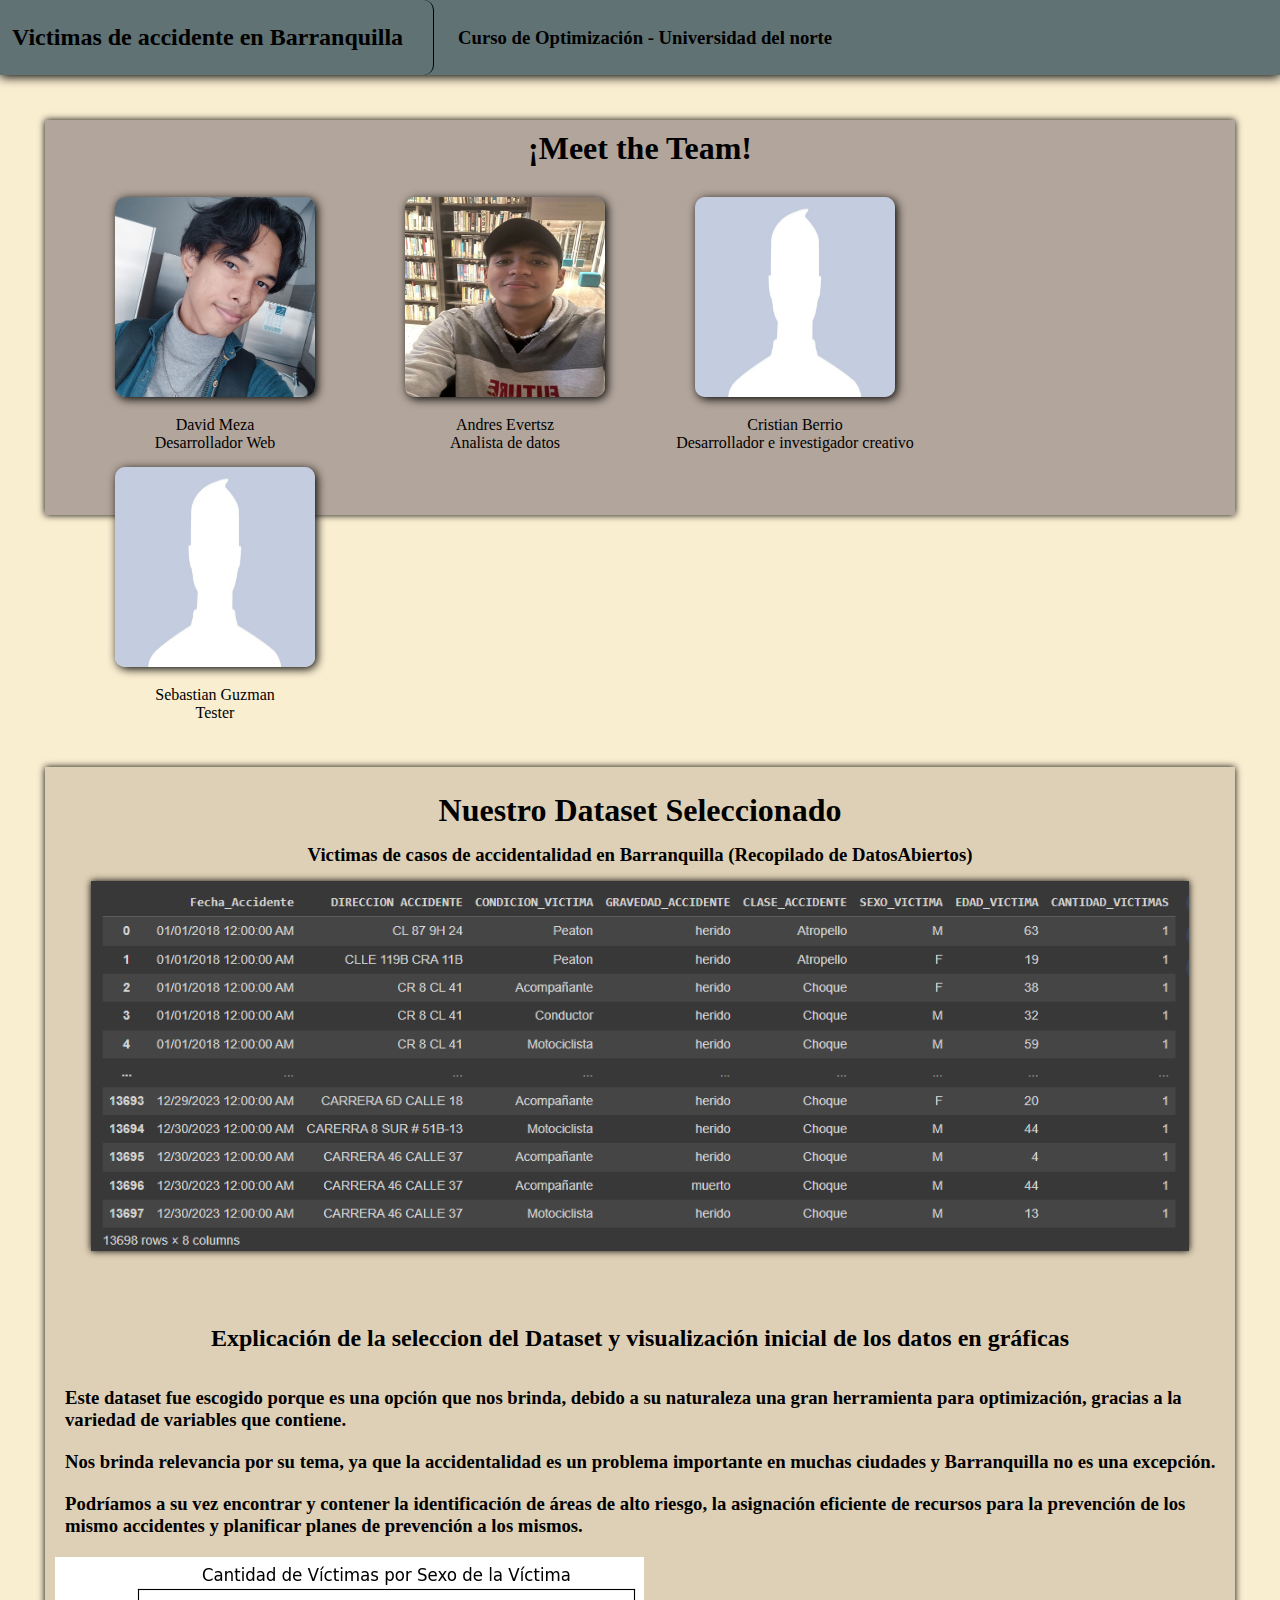
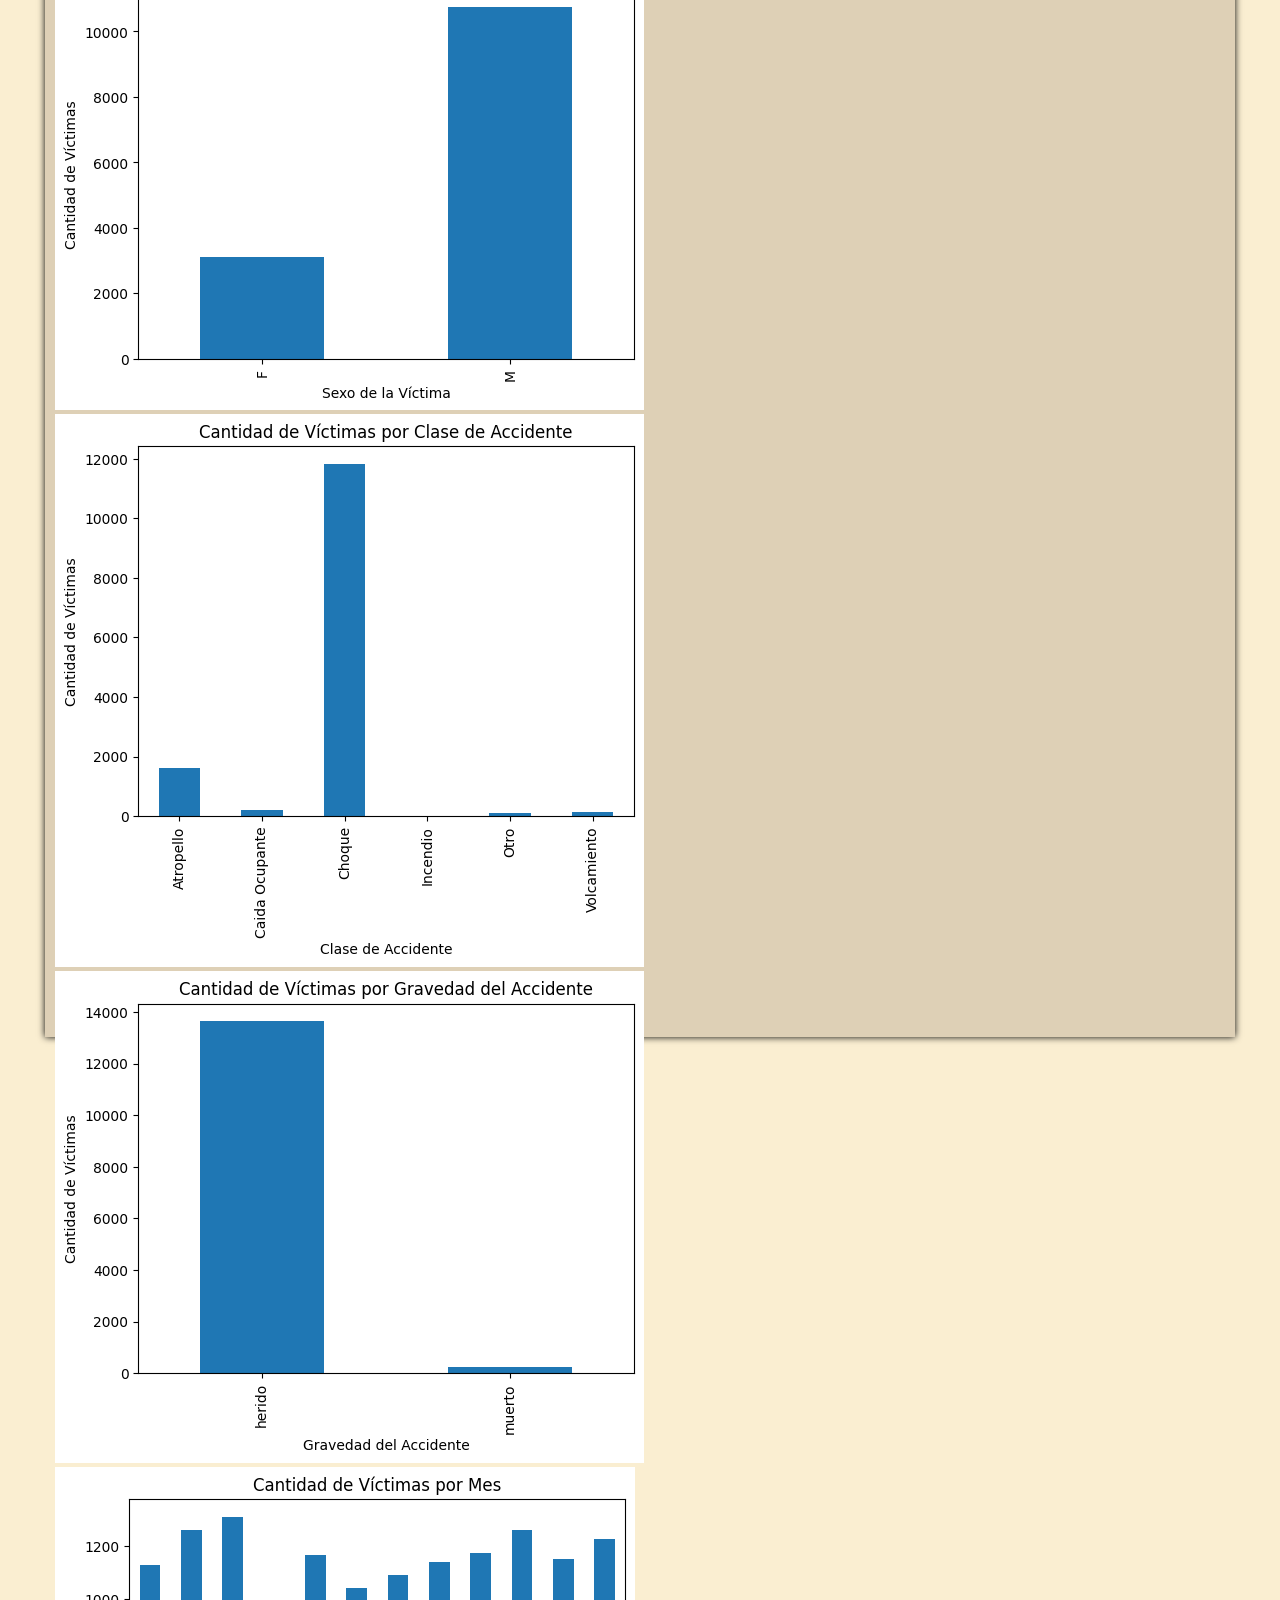
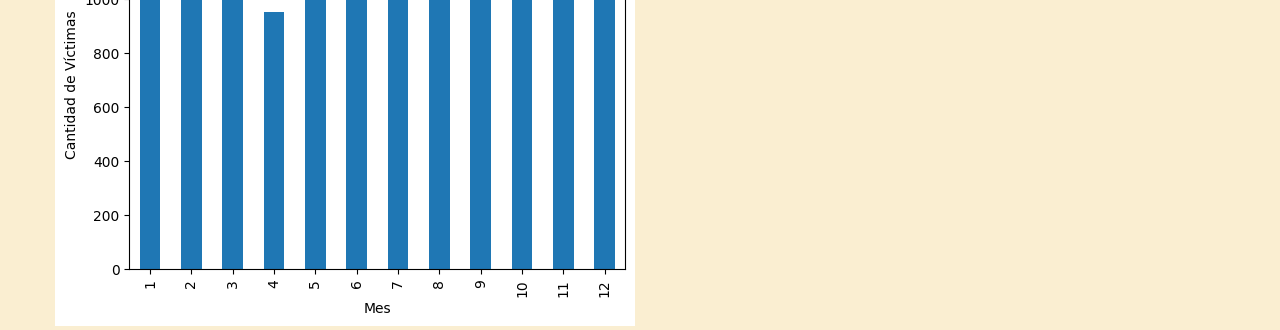
==== index.html @ e52ee123 "Added web Page" ====
<!DOCTYPE html>
<html>
  <head>
    <meta charset="utf-8" />
    <meta http-equiv="X-UA-Compatible" content="IE=edge" />
    <title>
      Victimas de accidentes en Barranquilla - Universidad del Norte
    </title>
    <meta name="viewport" content="width=device-width, initial-scale=1" />
    <link rel="stylesheet" type="text/css" media="screen" href="styles.css" />
  </head>

  <header>
    <div id="title">
      <h2>Victimas de accidente en Barranquilla</h2>
    </div>

    <div id="title2">
      <h3>Curso de Optimización - Universidad del norte</h3>
    </div>
  </header>

  <div class="clearfix"></div>

  <body>
    <div id="content1">
      <h1>¡Meet the Team!</h1>

      <div id="teamDesc">
        <ol>
          <li>
            <img class="fotoPersona" src="Fotos/david.jpg" alt="David Meza" />
            <p>David Meza</p>
            <p>Desarrollador Web</p>
          </li>
          <li>
            <img
              class="fotoPersona"
              src="Fotos/andres.jpeg"
              alt="Andres Evertsz"
            />
            <p>Andres Evertsz</p>
            <p>Analista de datos</p>
          </li>
          <li>
            <img
              src="Fotos/unknown.jpg"
              alt="unknown person"
              class="fotoPersona"
            />
            <p>Cristian Berrio</p>
            <p>Desarrollador e investigador creativo</p>
          </li>
          <li>
            <img
              src="Fotos/unknown.jpg"
              alt="unknown person"
              class="fotoPersona"
            />
            <p>Sebastian Guzman</p>
            <p>Tester</p>
          </li>
        </ol>
      </div>
    </div>

    <div class="clearfix"></div>

    <div id="content2">
      <h1 class="content2parr">Nuestro Dataset Seleccionado</h1>
      <h3 class="content2parr">
        Victimas de casos de accidentalidad en Barranquilla (Recopilado de
        DatosAbiertos)
      </h3>

      <div id="dataset">
        <img
          src="Fotos/Dataset.png"
          alt="Celdas del dataset seleccionado"
          id="fotoDF"
        />
      </div>

      <div id="descripcion">
        <h2 id="title_desc">
          Explicación de la seleccion del Dataset y visualización inicial de los
          datos en gráficas
        </h2>
        <div class="parrafoDesc">
          <h3>
            Este dataset fue escogido porque es una opción que nos brinda,
            debido a su naturaleza una gran herramienta para optimización,
            gracias a la variedad de variables que contiene.
          </h3>
        </div>

        <div class="parrafoDesc">
          <h3>
            Nos brinda relevancia por su tema, ya que la accidentalidad es un
            problema importante en muchas ciudades y Barranquilla no es una
            excepción.
          </h3>
        </div>

        <div class="parrafoDesc">
          <h3>
            Podríamos a su vez encontrar y contener la identificación de áreas
            de alto riesgo, la asignación eficiente de recursos para la
            prevención de los mismo accidentes y planificar planes de prevención
            a los mismos.
          </h3>
        </div>

        <div id="fotosDesc">
          <img
            src="Fotos/VictimasPorSexo.png"
            alt="Numero de Victimas Por Sexo"
            class="foto_desc"
          />
          <img
            src="Fotos/VictimasPorClase.png"
            alt="VictimasPorClase"
            class="foto_desc"
          />
          <img
            src="Fotos/VictimasPorGravedad.png"
            alt="VictimasPorClase"
            class="foto_desc"
          />
          <img
            src="Fotos/VictimasPorMes.png"
            alt="VictimasPorClase"
            class="foto_desc"
          />
        </div>
      </div>
    </div>
  </body>
</html>
---- styles.css ----
*{
    margin: 0px;
    padding: 0px;
}
.clearfix{
    clear: both;
}

.fotoPersona{
    width: 200px;
    height: 200px;
    border-radius: 10px;
    box-shadow: 2px 2px 10px black;
    margin: 15px 45px;
}

body{
    background-color: rgb(250, 238, 209)    ;
}

header div{
    float: left;
    margin: 0px 12px;
    border-radius: 10px;
}

#title{
    border-right: 1px solid black;
    padding-right: 30px;
}

header{
    background-color: rgb(96, 114, 116);
    height: 75px;
    line-height: 75px;
    width: 100%;
    box-shadow: 0px 2px 10px black;    
    
}

#content1{
    background-color: rgb(178, 165, 155);
    padding: 10px;
    margin: 45px 45px 0px 45px;
    text-align: center;
    height: 375px;
    box-shadow: 0px 0px 7px black;
}

#teamDesc ol li{
    float: left;
    list-style: none;
}

#teamDesc{
    margin: 15px 15px;
}

#content2{
    background-color: rgb(222, 208, 182);
    padding: 10px;
    margin: 45px 45px 0px 45px;
    text-align: center;
    height: 1850px;
    box-shadow: 0px 0px 7px black;
}

#fotoDF{
    height: 369.9px;
    width: 1098px;
    box-shadow: 0px 0px 7px black;
}

#dataset{
    margin-bottom: 70px;
}

.content2parr{
    margin: 15px 0px;
}

#title_desc{
    text-align: center;
    margin-bottom: 35px;
}

#descripcion{
    text-align: left;
}

.parrafoDesc{
    width: 100%;
    height: auto;
    margin: 20px 10px;
}
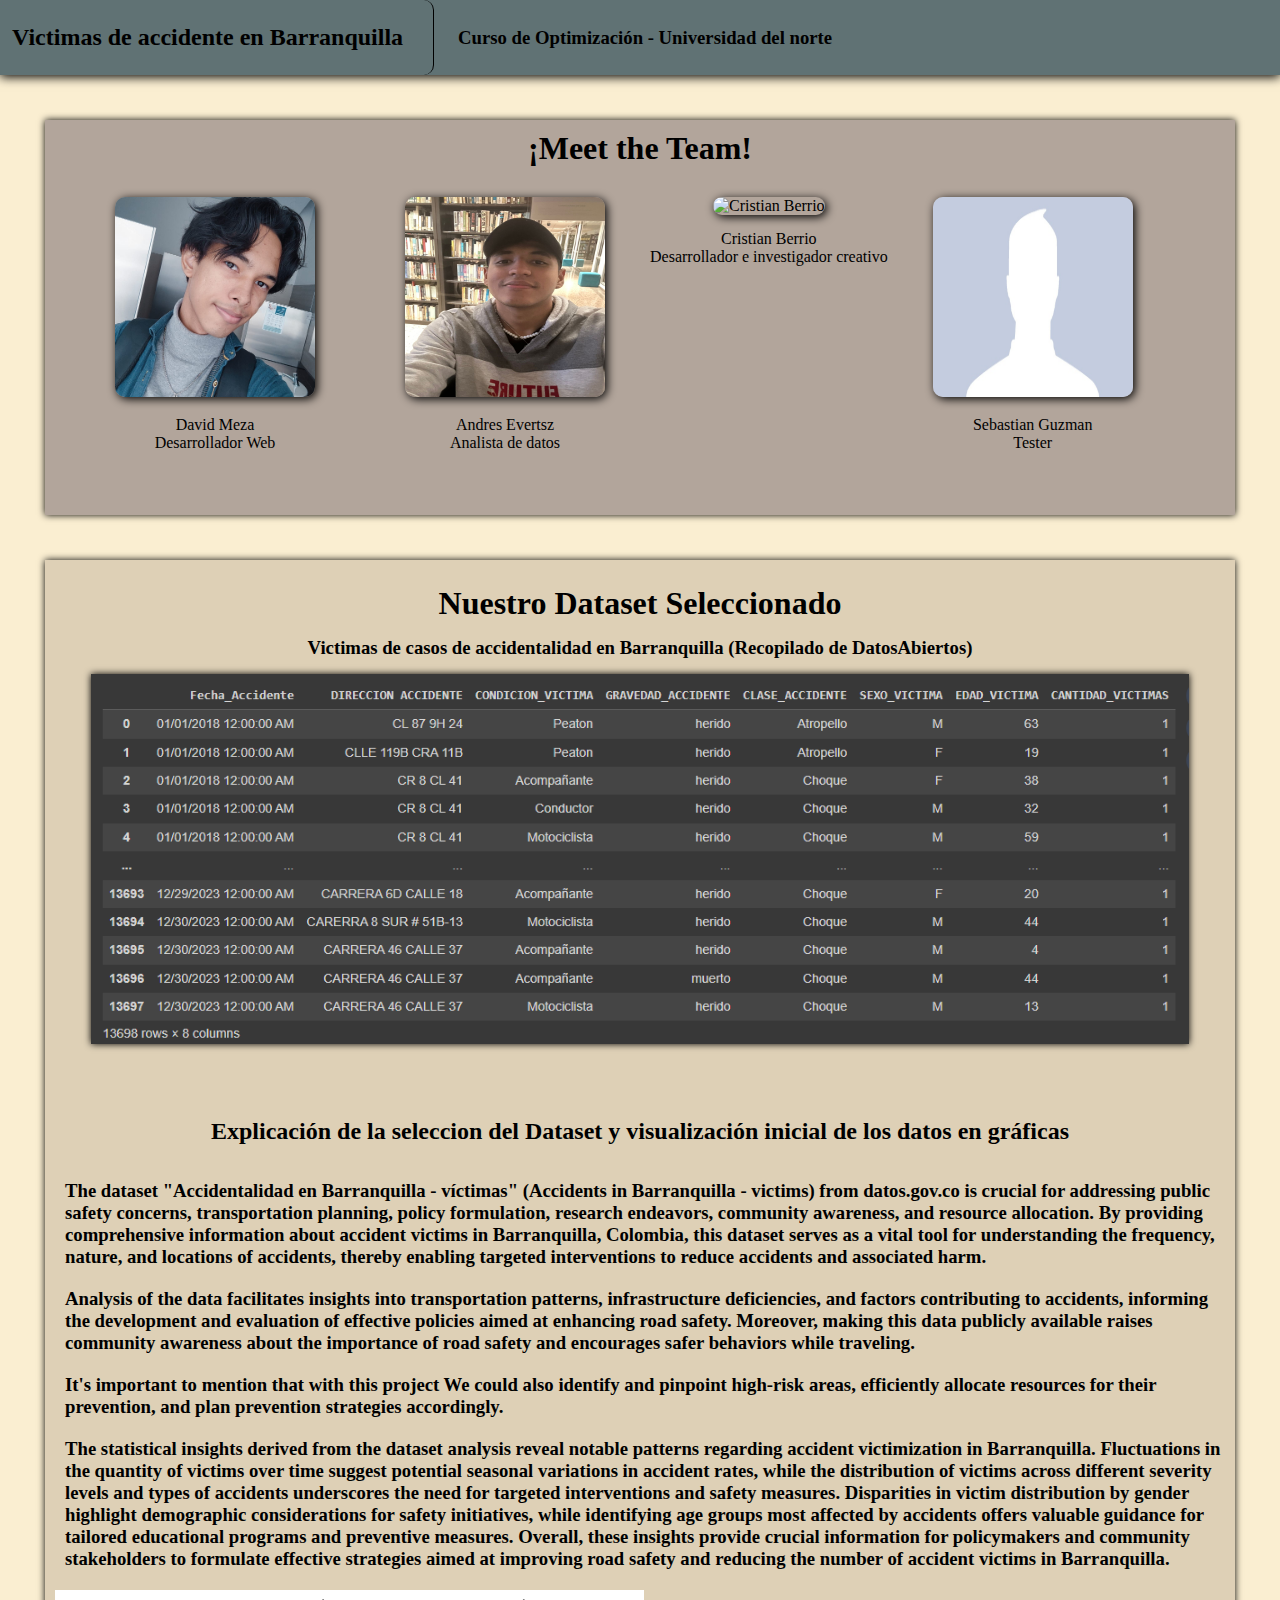
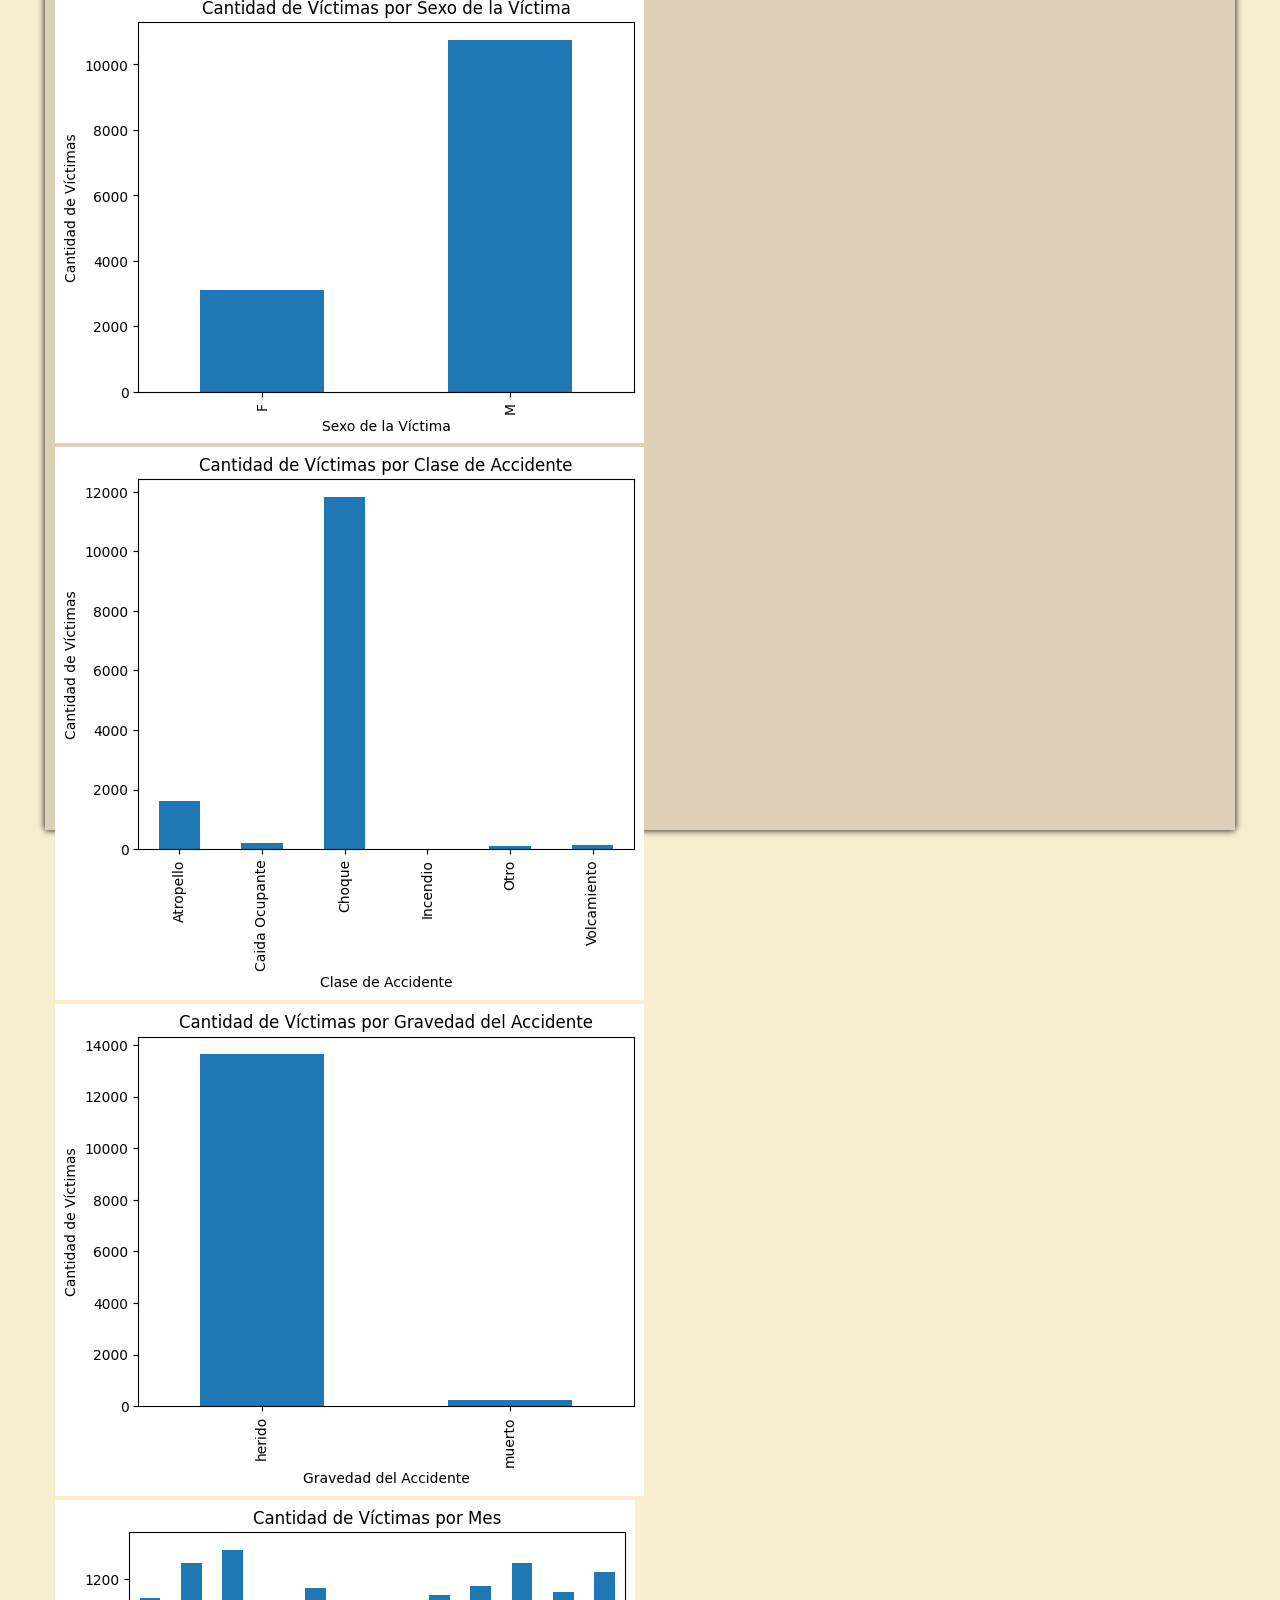
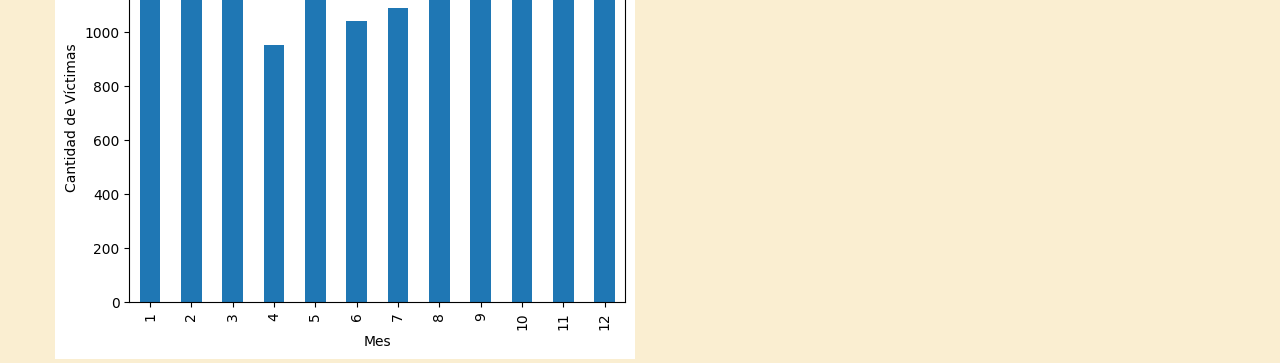
==== commit 60dbdc45: "Update index.html" ====
--- a/index.html
+++ b/index.html
@@ -1,139 +1,125 @@
 <!DOCTYPE html>
 <html>
-  <head>
-    <meta charset="utf-8" />
-    <meta http-equiv="X-UA-Compatible" content="IE=edge" />
-    <title>
-      Victimas de accidentes en Barranquilla - Universidad del Norte
-    </title>
-    <meta name="viewport" content="width=device-width, initial-scale=1" />
-    <link rel="stylesheet" type="text/css" media="screen" href="styles.css" />
-  </head>
 
-  <header>
-    <div id="title">
-      <h2>Victimas de accidente en Barranquilla</h2>
+<head>
+  <meta charset="utf-8" />
+  <meta http-equiv="X-UA-Compatible" content="IE=edge" />
+  <title>
+    Victimas de accidentes en Barranquilla - Universidad del Norte
+  </title>
+  <meta name="viewport" content="width=device-width, initial-scale=1" />
+  <link rel="stylesheet" type="text/css" media="screen" href="styles.css" />
+</head>
+
+<header>
+  <div id="title">
+    <h2>Victimas de accidente en Barranquilla</h2>
+  </div>
+
+  <div id="title2">
+    <h3>Curso de Optimización - Universidad del norte</h3>
+  </div>
+</header>
+
+<div class="clearfix"></div>
+
+<body>
+  <div id="content1">
+    <h1>¡Meet the Team!</h1>
+
+    <div id="teamDesc">
+      <ol>
+        <li>
+          <img class="fotoPersona" src="Fotos/david.jpg" alt="David Meza" />
+          <p>David Meza</p>
+          <p>Desarrollador Web</p>
+        </li>
+        <li>
+          <img class="fotoPersona" src="Fotos/andres.jpeg" alt="Andres Evertsz" />
+          <p>Andres Evertsz</p>
+          <p>Analista de datos</p>
+        </li>
+        <li>
+          <img src="Fotos/foto.png" alt="Cristian Berrio" class="fotoPersona" />
+          <p>Cristian Berrio</p>
+          <p>Desarrollador e investigador creativo</p>
+        </li>
+        <li>
+          <img src="Fotos/unknown.jpg" alt="unknown person" class="fotoPersona" />
+          <p>Sebastian Guzman</p>
+          <p>Tester</p>
+        </li>
+      </ol>
     </div>
-
-    <div id="title2">
-      <h3>Curso de Optimización - Universidad del norte</h3>
-    </div>
-  </header>
+  </div>
 
   <div class="clearfix"></div>
 
-  <body>
-    <div id="content1">
-      <h1>¡Meet the Team!</h1>
+  <div id="content2">
+    <h1 class="content2parr">Nuestro Dataset Seleccionado</h1>
+    <h3 class="content2parr">
+      Victimas de casos de accidentalidad en Barranquilla (Recopilado de
+      DatosAbiertos)
+    </h3>
 
-      <div id="teamDesc">
-        <ol>
-          <li>
-            <img class="fotoPersona" src="Fotos/david.jpg" alt="David Meza" />
-            <p>David Meza</p>
-            <p>Desarrollador Web</p>
-          </li>
-          <li>
-            <img
-              class="fotoPersona"
-              src="Fotos/andres.jpeg"
-              alt="Andres Evertsz"
-            />
-            <p>Andres Evertsz</p>
-            <p>Analista de datos</p>
-          </li>
-          <li>
-            <img
-              src="Fotos/unknown.jpg"
-              alt="unknown person"
-              class="fotoPersona"
-            />
-            <p>Cristian Berrio</p>
-            <p>Desarrollador e investigador creativo</p>
-          </li>
-          <li>
-            <img
-              src="Fotos/unknown.jpg"
-              alt="unknown person"
-              class="fotoPersona"
-            />
-            <p>Sebastian Guzman</p>
-            <p>Tester</p>
-          </li>
-        </ol>
+    <div id="dataset">
+      <img src="Fotos/Dataset.png" alt="Celdas del dataset seleccionado" id="fotoDF" />
+    </div>
+
+    <div id="descripcion">
+      <h2 id="title_desc">
+        Explicación de la seleccion del Dataset y visualización inicial de los
+        datos en gráficas
+      </h2>
+      <div class="parrafoDesc">
+        <h3>
+          The dataset "Accidentalidad en Barranquilla - víctimas" (Accidents in Barranquilla - victims) from
+          datos.gov.co is crucial for addressing public safety concerns,
+          transportation planning, policy formulation, research endeavors, community awareness, and resource allocation.
+          By providing comprehensive information about accident victims
+          in Barranquilla, Colombia, this dataset serves as a vital tool for understanding the frequency, nature, and
+          locations of accidents, thereby enabling targeted interventions to reduce accidents and associated harm.
+        </h3>
+      </div>
+
+      <div class="parrafoDesc">
+        <h3>
+          Analysis of the data facilitates insights into transportation patterns, infrastructure deficiencies, and
+          factors contributing to accidents,
+          informing the development and evaluation of effective policies aimed at enhancing road safety.
+          Moreover, making this data publicly available raises community awareness about the importance of road safety
+          and encourages safer behaviors while traveling.
+        </h3>
+      </div>
+
+      <div class="parrafoDesc">
+        <h3>
+          It's important to mention that with this project We could also identify and pinpoint high-risk areas,
+          efficiently allocate resources for their prevention,
+          and plan prevention strategies accordingly.
+        </h3>
+      </div>
+      <div class="parrafoDesc">
+        <h3>
+          The statistical insights derived from the dataset analysis reveal notable patterns regarding accident
+          victimization in Barranquilla. Fluctuations in the quantity of victims over time suggest potential seasonal
+          variations in accident rates, while the distribution of victims across different severity levels and types of
+          accidents underscores the need for targeted interventions and safety measures. Disparities in victim
+          distribution by gender highlight demographic considerations for safety initiatives, while identifying age
+          groups most affected by accidents offers valuable guidance for tailored educational programs and preventive
+          measures. Overall, these insights provide crucial information for policymakers and community stakeholders to
+          formulate effective strategies aimed at improving road safety and reducing the number of accident victims in
+          Barranquilla.
+        </h3>
+      </div>
+
+      <div id="fotosDesc">
+        <img src="Fotos/VictimasPorSexo.png" alt="Numero de Victimas Por Sexo" class="foto_desc" />
+        <img src="Fotos/VictimasPorClase.png" alt="VictimasPorClase" class="foto_desc" />
+        <img src="Fotos/VictimasPorGravedad.png" alt="VictimasPorClase" class="foto_desc" />
+        <img src="Fotos/VictimasPorMes.png" alt="VictimasPorClase" class="foto_desc" />
       </div>
     </div>
-
-    <div class="clearfix"></div>
-
-    <div id="content2">
-      <h1 class="content2parr">Nuestro Dataset Seleccionado</h1>
-      <h3 class="content2parr">
-        Victimas de casos de accidentalidad en Barranquilla (Recopilado de
-        DatosAbiertos)
-      </h3>
-
-      <div id="dataset">
-        <img
-          src="Fotos/Dataset.png"
-          alt="Celdas del dataset seleccionado"
-          id="fotoDF"
-        />
-      </div>
-
-      <div id="descripcion">
-        <h2 id="title_desc">
-          Explicación de la seleccion del Dataset y visualización inicial de los
-          datos en gráficas
-        </h2>
-        <div class="parrafoDesc">
-          <h3>
-            Este dataset fue escogido porque es una opción que nos brinda,
-            debido a su naturaleza una gran herramienta para optimización,
-            gracias a la variedad de variables que contiene.
-          </h3>
-        </div>
-
-        <div class="parrafoDesc">
-          <h3>
-            Nos brinda relevancia por su tema, ya que la accidentalidad es un
-            problema importante en muchas ciudades y Barranquilla no es una
-            excepción.
-          </h3>
-        </div>
-
-        <div class="parrafoDesc">
-          <h3>
-            Podríamos a su vez encontrar y contener la identificación de áreas
-            de alto riesgo, la asignación eficiente de recursos para la
-            prevención de los mismo accidentes y planificar planes de prevención
-            a los mismos.
-          </h3>
-        </div>
-
-        <div id="fotosDesc">
-          <img
-            src="Fotos/VictimasPorSexo.png"
-            alt="Numero de Victimas Por Sexo"
-            class="foto_desc"
-          />
-          <img
-            src="Fotos/VictimasPorClase.png"
-            alt="VictimasPorClase"
-            class="foto_desc"
-          />
-          <img
-            src="Fotos/VictimasPorGravedad.png"
-            alt="VictimasPorClase"
-            class="foto_desc"
-          />
-          <img
-            src="Fotos/VictimasPorMes.png"
-            alt="VictimasPorClase"
-            class="foto_desc"
-          />
-        </div>
-      </div>
-    </div>
-  </body>
+  </div>
+</body>
 </html>
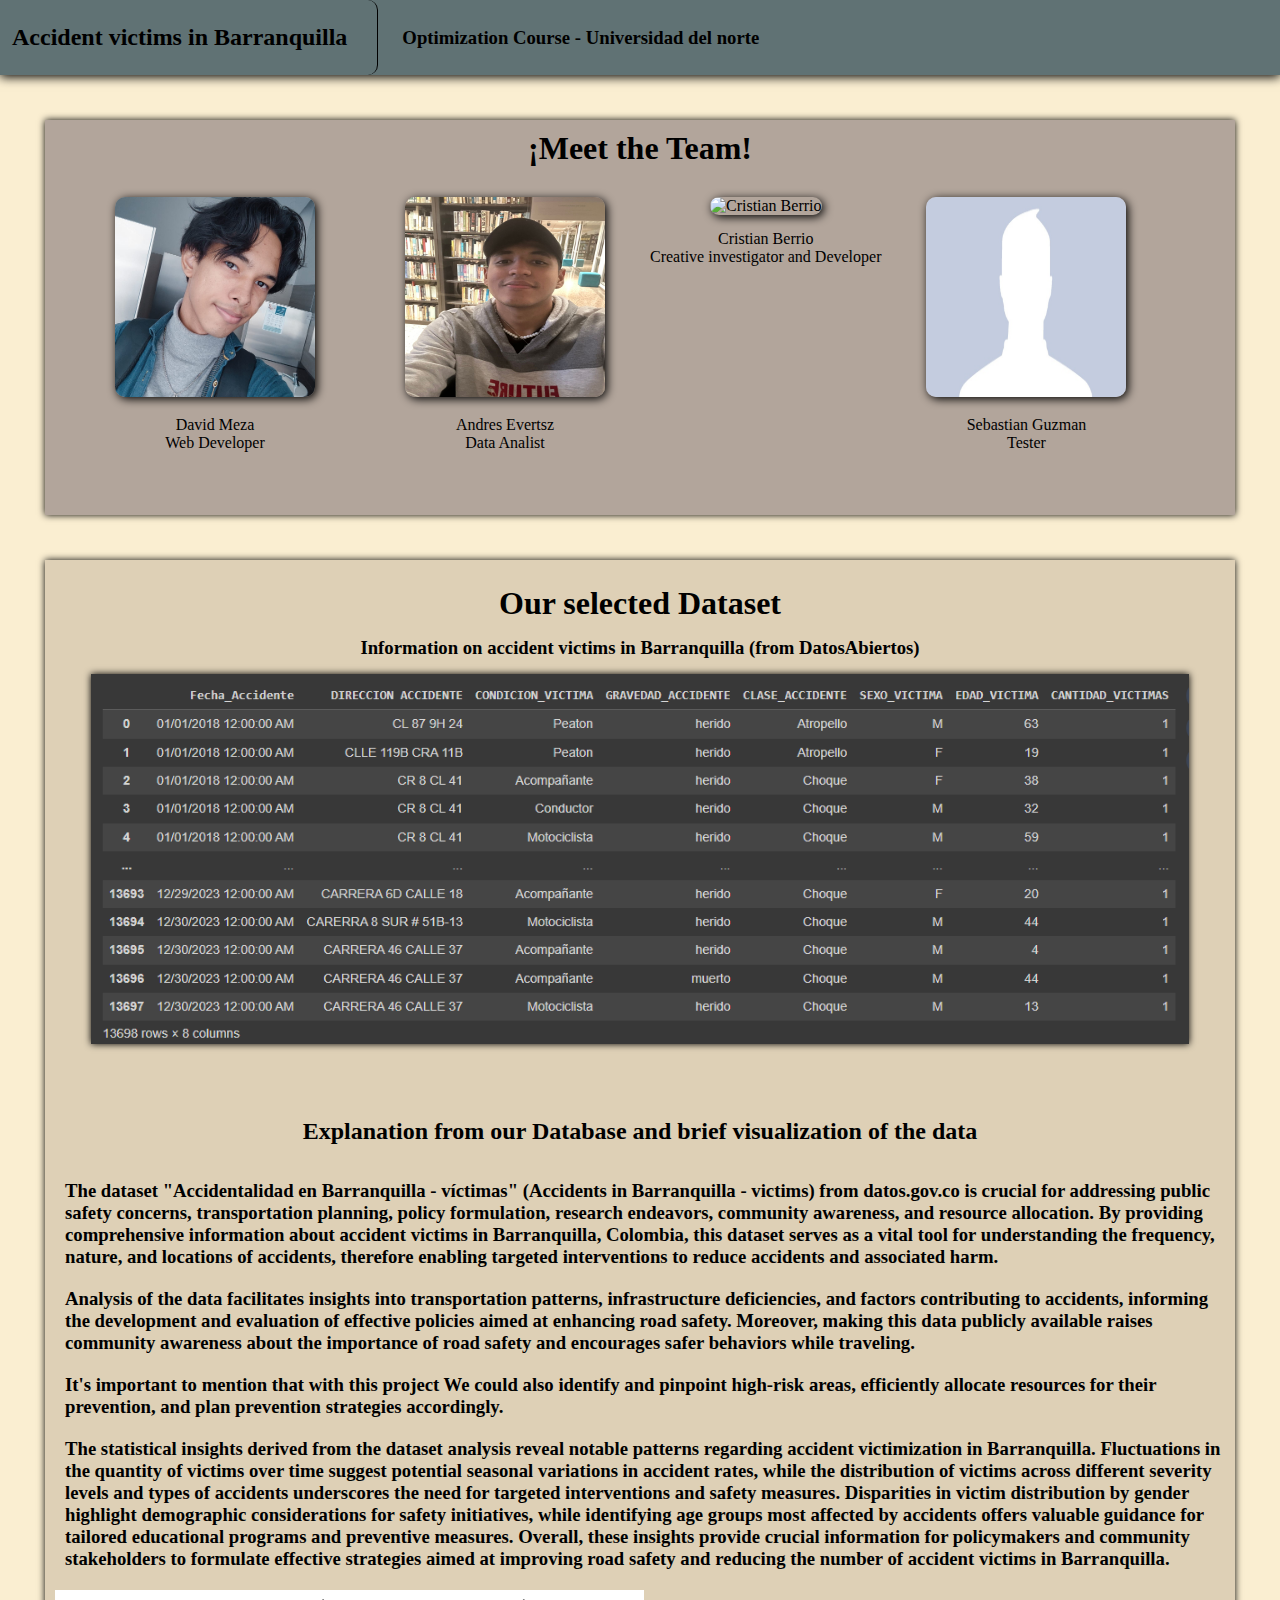
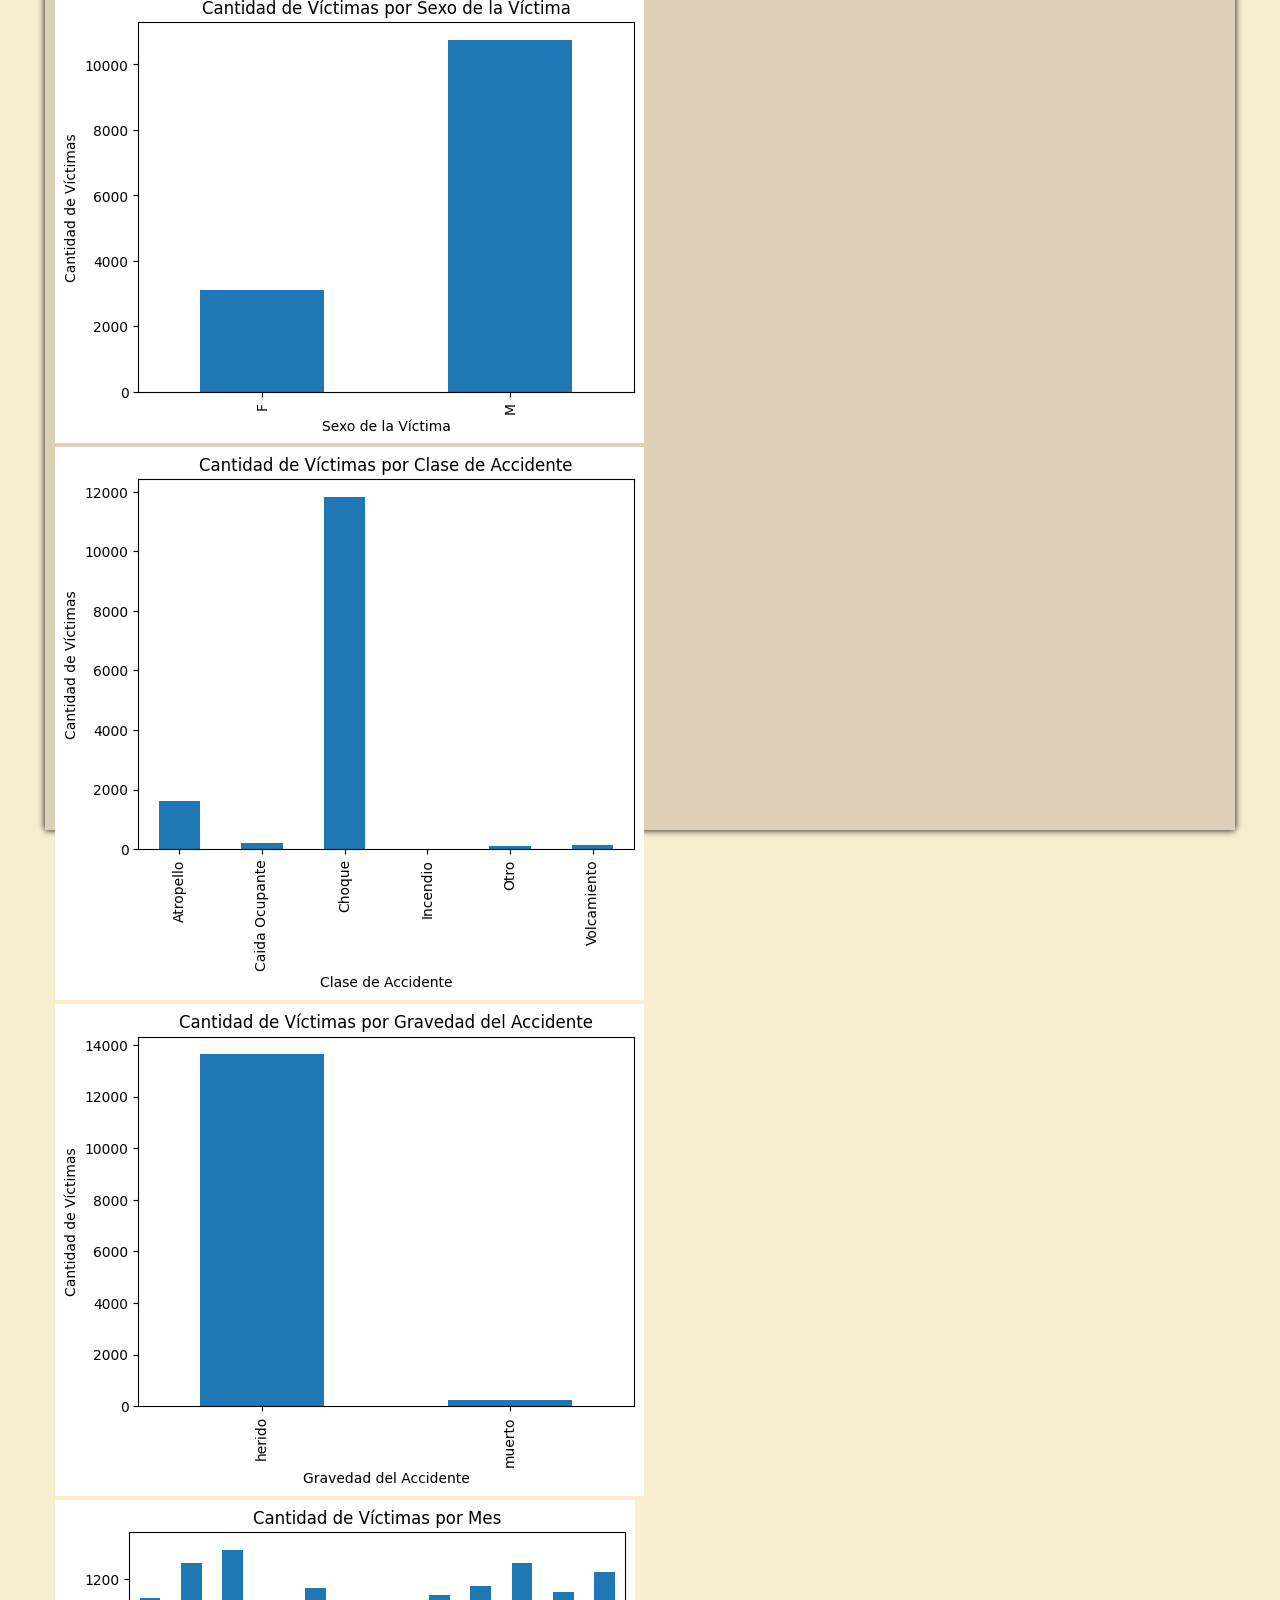
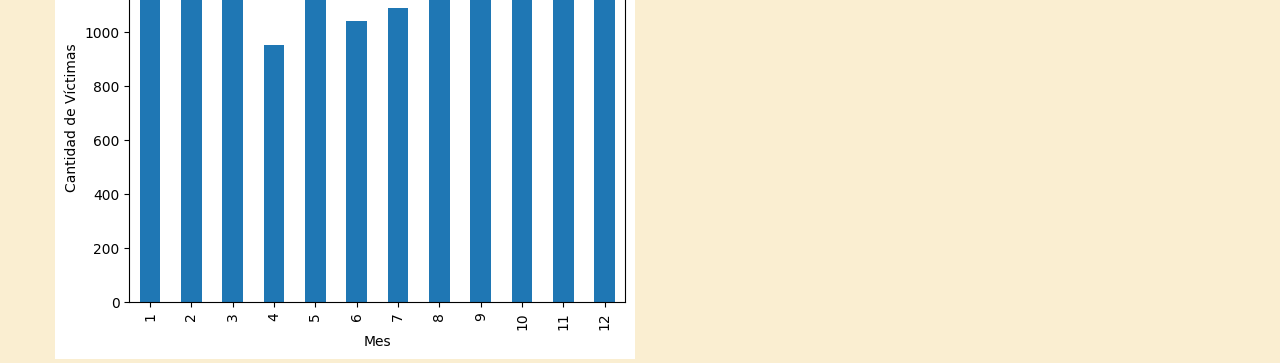
==== commit 704ad2b1: "Update index.html" ====
--- a/index.html
+++ b/index.html
@@ -5,7 +5,7 @@
   <meta charset="utf-8" />
   <meta http-equiv="X-UA-Compatible" content="IE=edge" />
   <title>
-    Victimas de accidentes en Barranquilla - Universidad del Norte
+    Information on accident victims in Barranquilla - Universidad del Norte
   </title>
   <meta name="viewport" content="width=device-width, initial-scale=1" />
   <link rel="stylesheet" type="text/css" media="screen" href="styles.css" />
@@ -13,11 +13,11 @@
 
 <header>
   <div id="title">
-    <h2>Victimas de accidente en Barranquilla</h2>
+    <h2>Accident victims in Barranquilla</h2>
   </div>
 
   <div id="title2">
-    <h3>Curso de Optimización - Universidad del norte</h3>
+    <h3>Optimization Course - Universidad del norte</h3>
   </div>
 </header>
 
@@ -32,17 +32,17 @@
         <li>
           <img class="fotoPersona" src="Fotos/david.jpg" alt="David Meza" />
           <p>David Meza</p>
-          <p>Desarrollador Web</p>
+          <p>Web Developer</p>
         </li>
         <li>
           <img class="fotoPersona" src="Fotos/andres.jpeg" alt="Andres Evertsz" />
           <p>Andres Evertsz</p>
-          <p>Analista de datos</p>
+          <p>Data Analist</p>
         </li>
         <li>
           <img src="Fotos/foto.png" alt="Cristian Berrio" class="fotoPersona" />
           <p>Cristian Berrio</p>
-          <p>Desarrollador e investigador creativo</p>
+          <p>Creative investigator and Developer</p>
         </li>
         <li>
           <img src="Fotos/unknown.jpg" alt="unknown person" class="fotoPersona" />
@@ -56,10 +56,9 @@
   <div class="clearfix"></div>
 
   <div id="content2">
-    <h1 class="content2parr">Nuestro Dataset Seleccionado</h1>
+    <h1 class="content2parr">Our selected Dataset</h1>
     <h3 class="content2parr">
-      Victimas de casos de accidentalidad en Barranquilla (Recopilado de
-      DatosAbiertos)
+      Information on accident victims in Barranquilla (from DatosAbiertos)
     </h3>
 
     <div id="dataset">
@@ -68,8 +67,7 @@
 
     <div id="descripcion">
       <h2 id="title_desc">
-        Explicación de la seleccion del Dataset y visualización inicial de los
-        datos en gráficas
+        Explanation from our Database and brief visualization of the data
       </h2>
       <div class="parrafoDesc">
         <h3>
@@ -78,7 +76,7 @@
           transportation planning, policy formulation, research endeavors, community awareness, and resource allocation.
           By providing comprehensive information about accident victims
           in Barranquilla, Colombia, this dataset serves as a vital tool for understanding the frequency, nature, and
-          locations of accidents, thereby enabling targeted interventions to reduce accidents and associated harm.
+          locations of accidents, therefore enabling targeted interventions to reduce accidents and associated harm.
         </h3>
       </div>
 
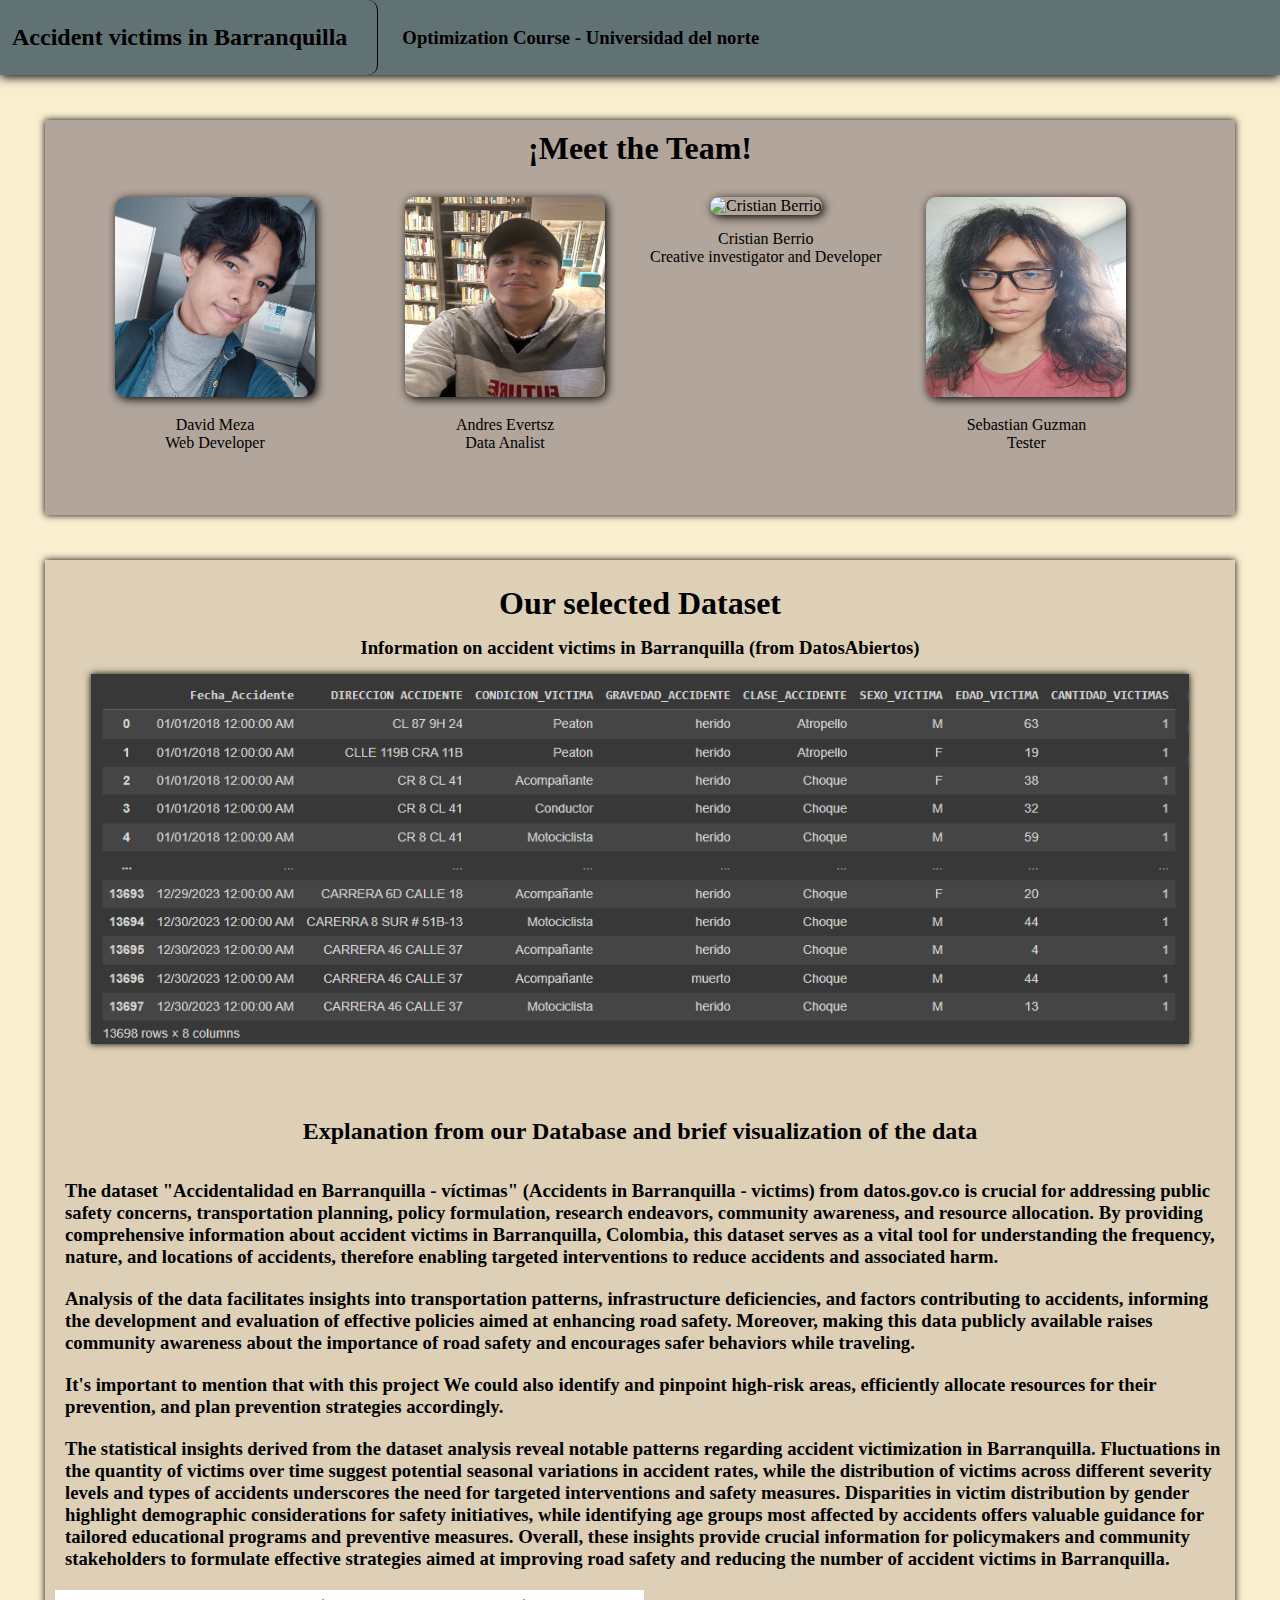
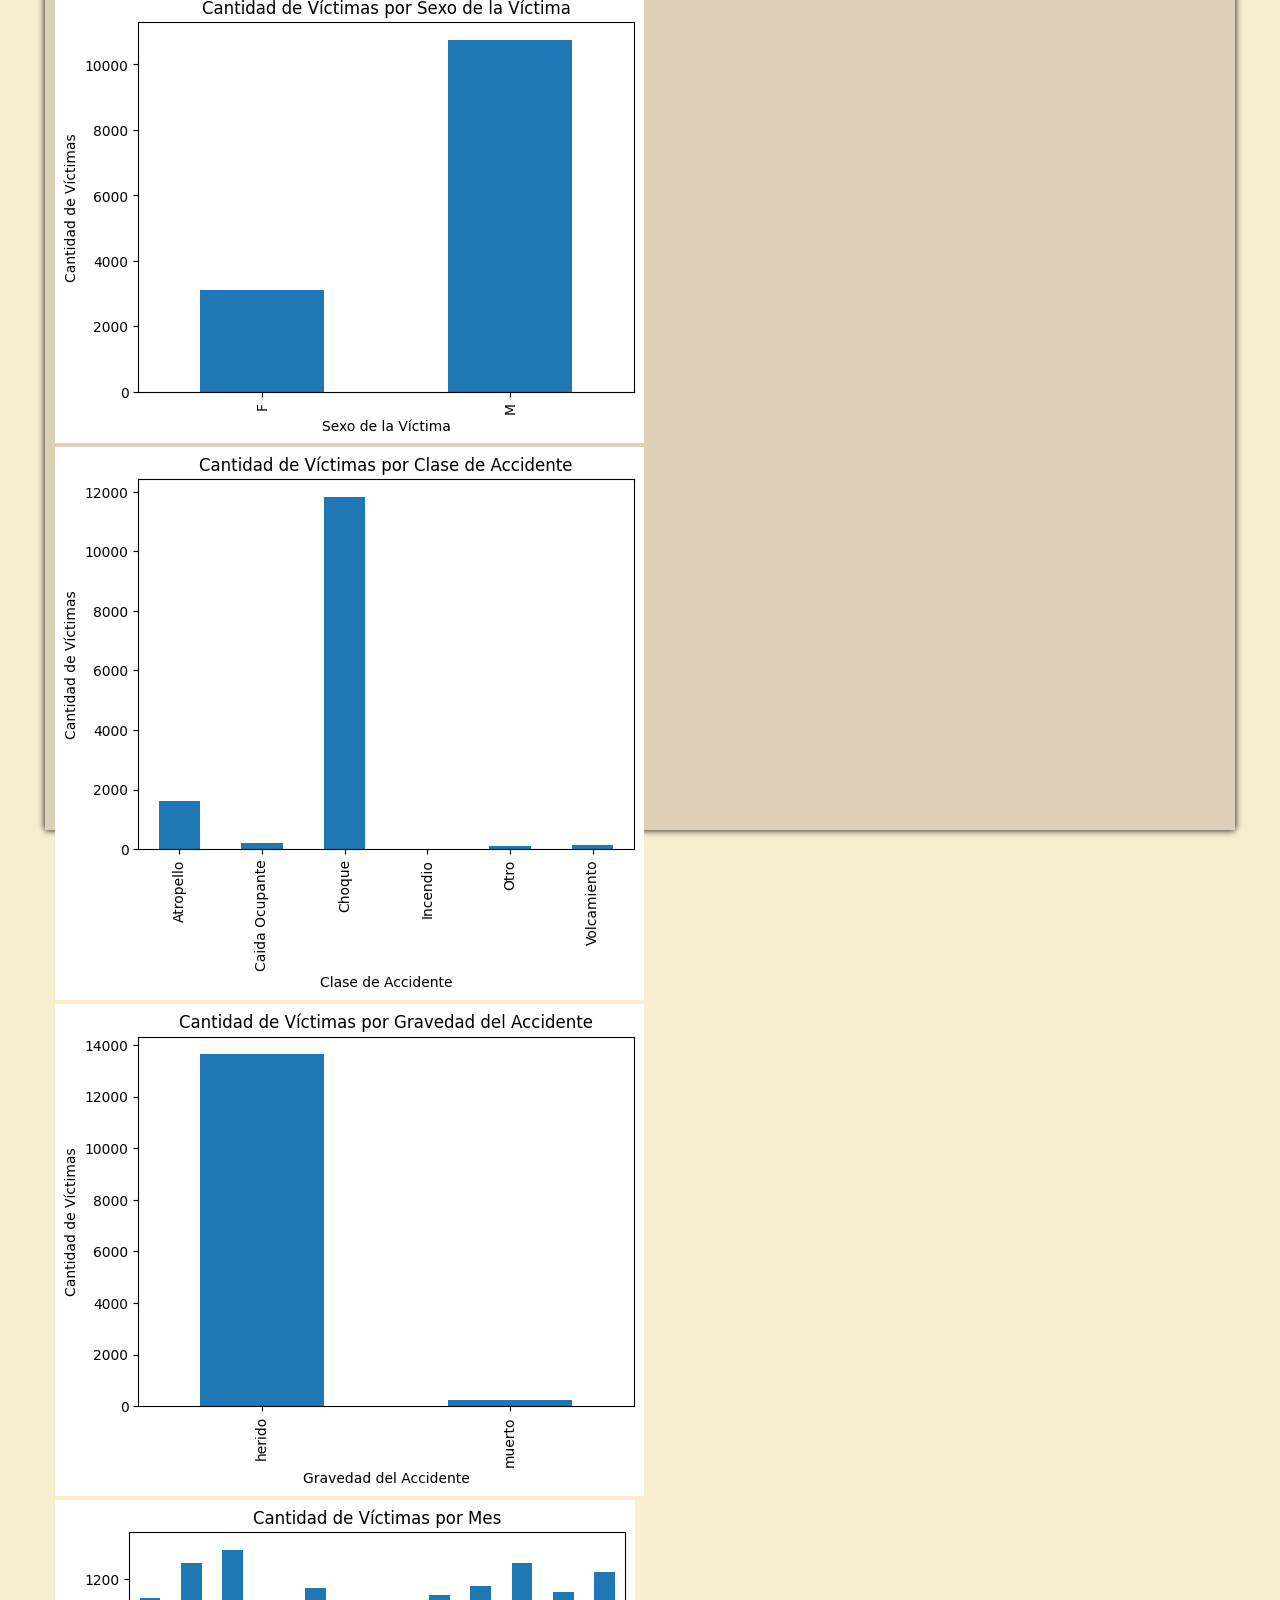
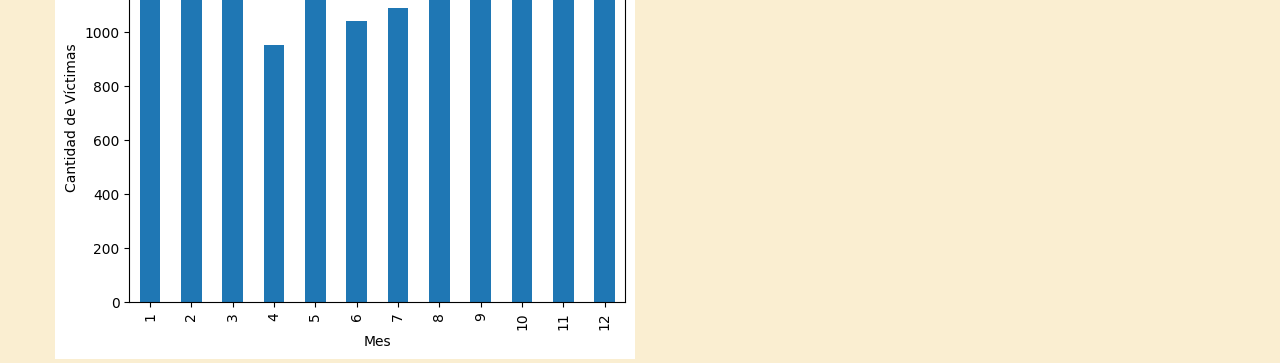
==== commit 2e8b8bb5: "Add member pfp to index" ====
--- a/index.html
+++ b/index.html
@@ -45,7 +45,7 @@
           <p>Creative investigator and Developer</p>
         </li>
         <li>
-          <img src="Fotos/unknown.jpg" alt="unknown person" class="fotoPersona" />
+          <img src="Fotos/sebastian.jpg" alt="Sebastian Guzman" class="fotoPersona" />
           <p>Sebastian Guzman</p>
           <p>Tester</p>
         </li>
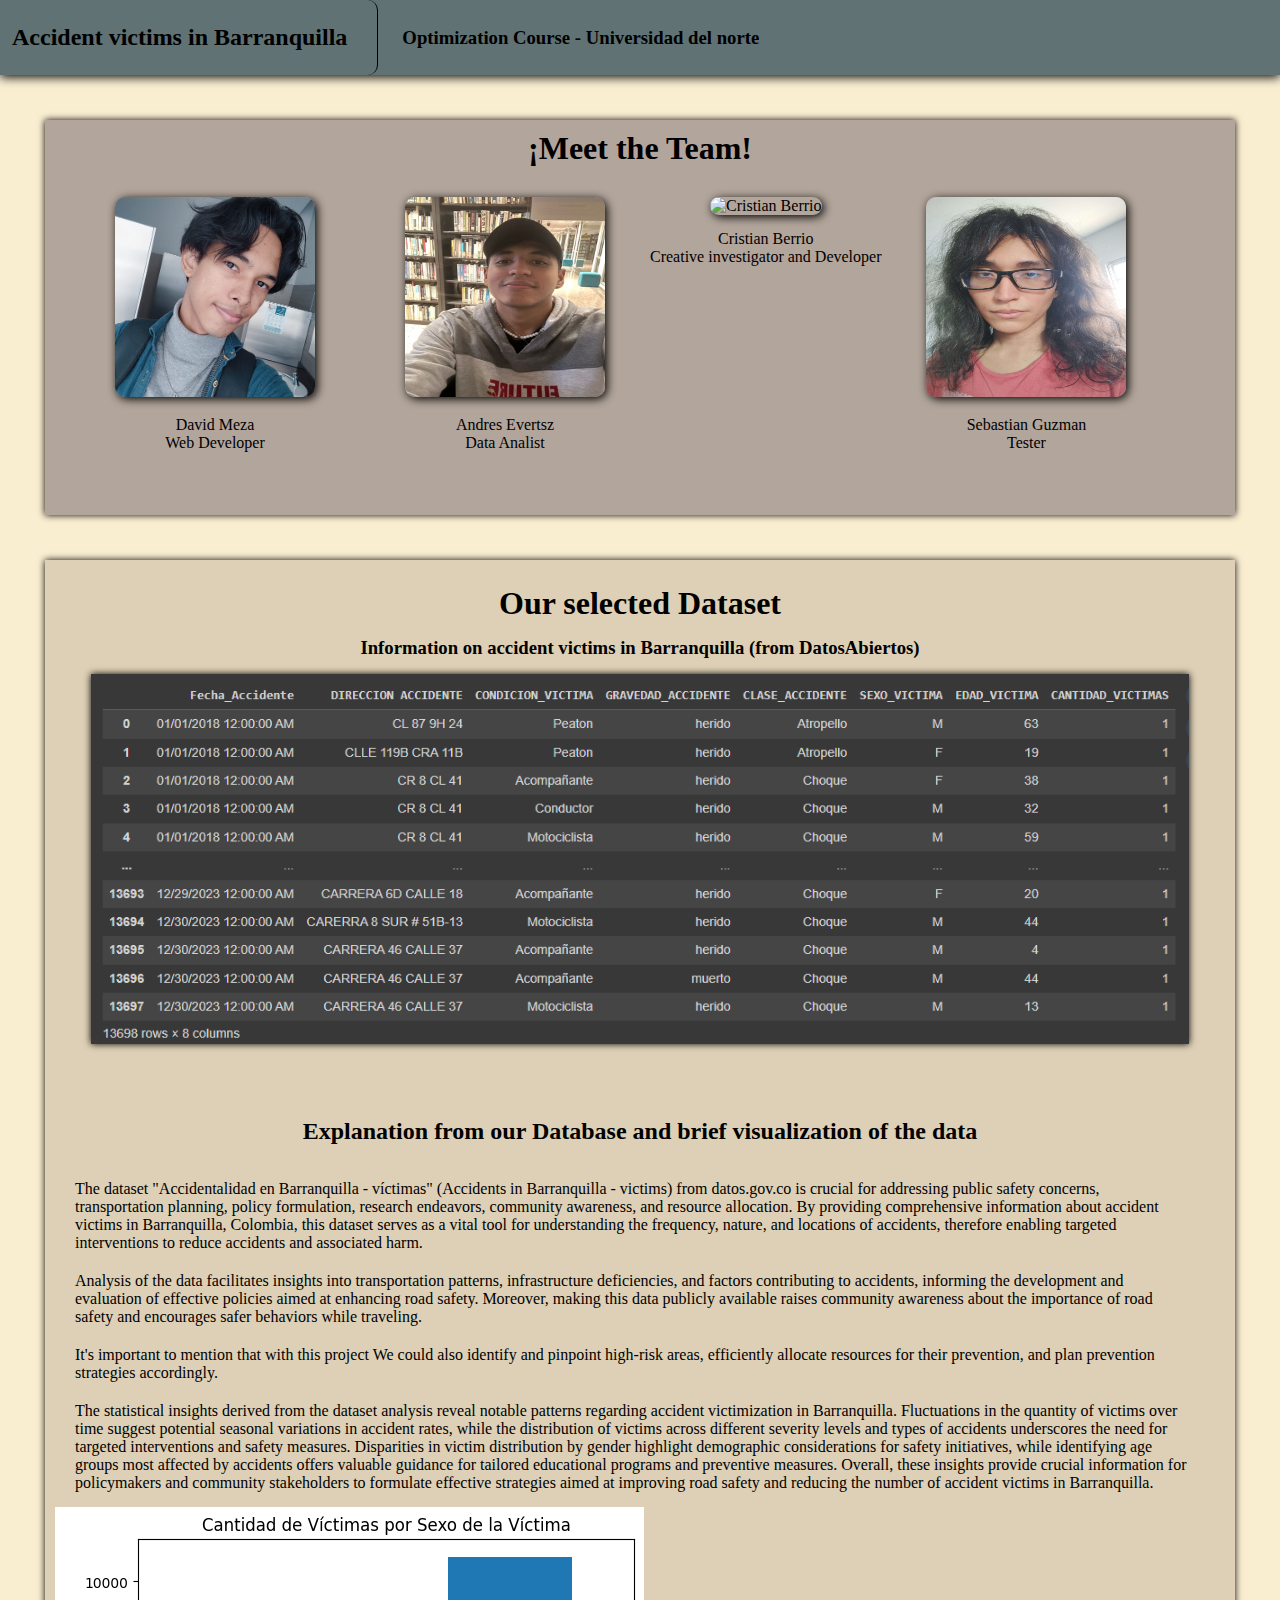
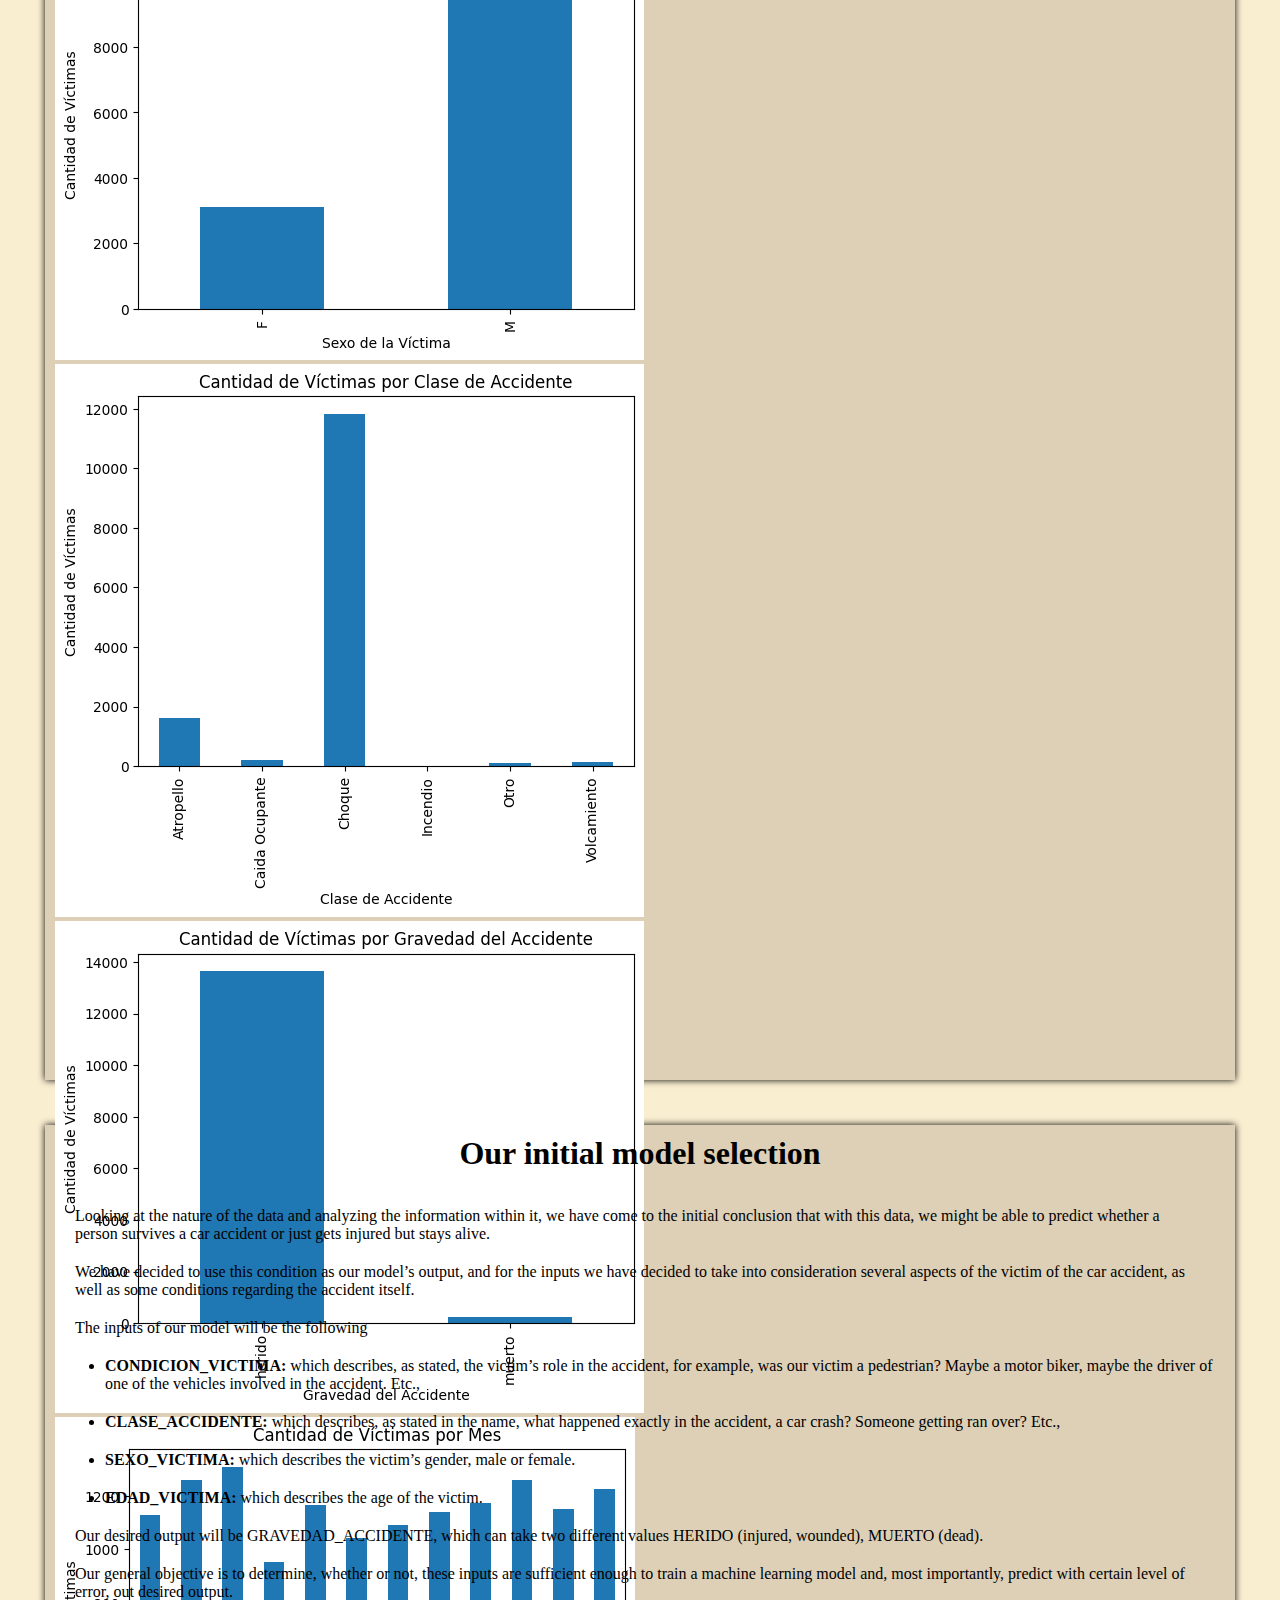
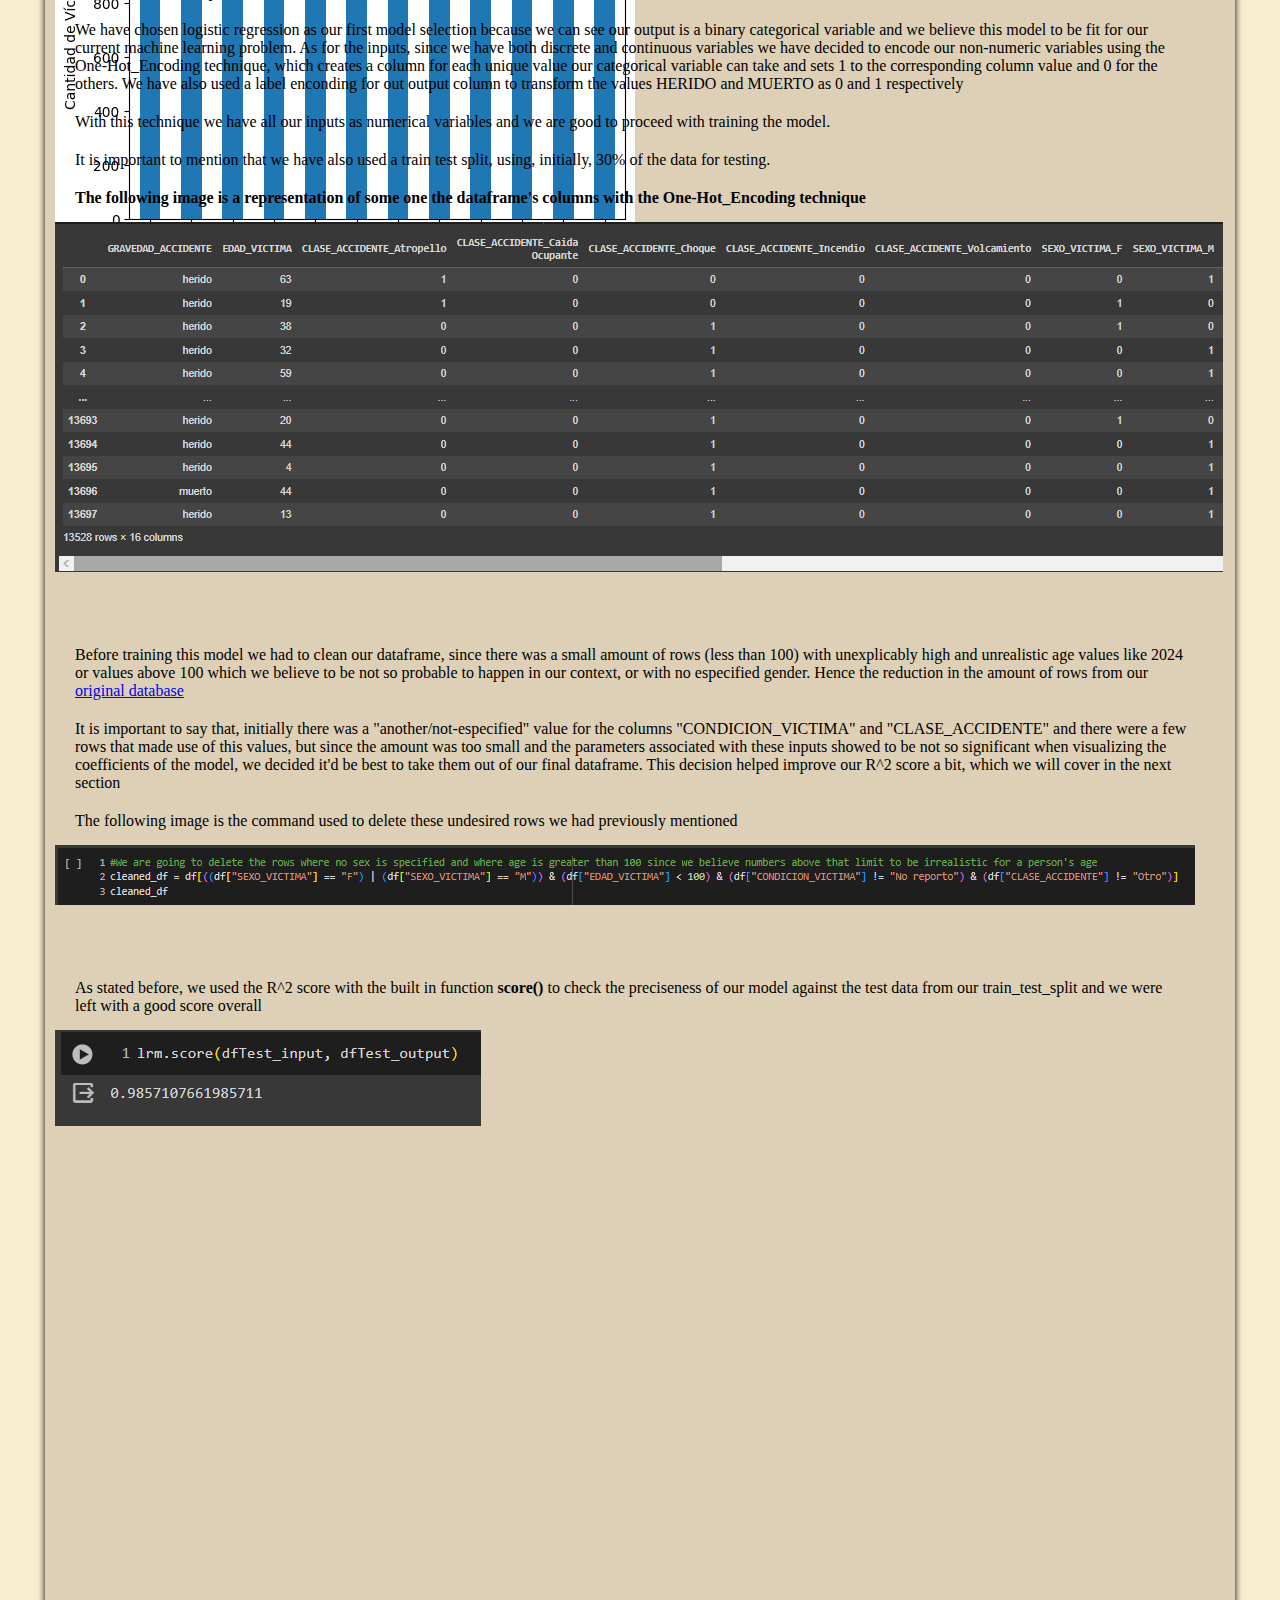
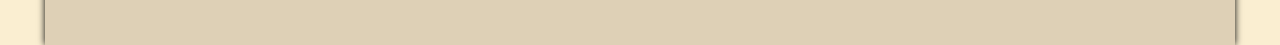
==== commit 19818641: "Added a part of the second delivery, missing images and preliminary conclusions" ====
--- a/index.html
+++ b/index.html
@@ -1,123 +1,315 @@
 <!DOCTYPE html>
 <html>
-
-<head>
-  <meta charset="utf-8" />
-  <meta http-equiv="X-UA-Compatible" content="IE=edge" />
-  <title>
-    Information on accident victims in Barranquilla - Universidad del Norte
-  </title>
-  <meta name="viewport" content="width=device-width, initial-scale=1" />
-  <link rel="stylesheet" type="text/css" media="screen" href="styles.css" />
-</head>
-
-<header>
-  <div id="title">
-    <h2>Accident victims in Barranquilla</h2>
-  </div>
-
-  <div id="title2">
-    <h3>Optimization Course - Universidad del norte</h3>
-  </div>
-</header>
-
-<div class="clearfix"></div>
-
-<body>
-  <div id="content1">
-    <h1>¡Meet the Team!</h1>
-
-    <div id="teamDesc">
-      <ol>
-        <li>
-          <img class="fotoPersona" src="Fotos/david.jpg" alt="David Meza" />
-          <p>David Meza</p>
-          <p>Web Developer</p>
-        </li>
-        <li>
-          <img class="fotoPersona" src="Fotos/andres.jpeg" alt="Andres Evertsz" />
-          <p>Andres Evertsz</p>
-          <p>Data Analist</p>
-        </li>
-        <li>
-          <img src="Fotos/foto.png" alt="Cristian Berrio" class="fotoPersona" />
-          <p>Cristian Berrio</p>
-          <p>Creative investigator and Developer</p>
-        </li>
-        <li>
-          <img src="Fotos/sebastian.jpg" alt="Sebastian Guzman" class="fotoPersona" />
-          <p>Sebastian Guzman</p>
-          <p>Tester</p>
-        </li>
-      </ol>
-    </div>
-  </div>
+  <head>
+    <meta charset="utf-8" />
+    <meta http-equiv="X-UA-Compatible" content="IE=edge" />
+    <title>
+      Information on accident victims in Barranquilla - Universidad del Norte
+    </title>
+    <meta name="viewport" content="width=device-width, initial-scale=1" />
+    <link rel="stylesheet" type="text/css" media="screen" href="styles.css" />
+  </head>
+
+  <header>
+    <div id="title">
+      <h2>Accident victims in Barranquilla</h2>
+    </div>
+
+    <div id="title2">
+      <h3>Optimization Course - Universidad del norte</h3>
+    </div>
+  </header>
 
   <div class="clearfix"></div>
 
-  <div id="content2">
-    <h1 class="content2parr">Our selected Dataset</h1>
-    <h3 class="content2parr">
-      Information on accident victims in Barranquilla (from DatosAbiertos)
-    </h3>
-
-    <div id="dataset">
-      <img src="Fotos/Dataset.png" alt="Celdas del dataset seleccionado" id="fotoDF" />
-    </div>
-
-    <div id="descripcion">
-      <h2 id="title_desc">
-        Explanation from our Database and brief visualization of the data
-      </h2>
-      <div class="parrafoDesc">
-        <h3>
-          The dataset "Accidentalidad en Barranquilla - víctimas" (Accidents in Barranquilla - victims) from
-          datos.gov.co is crucial for addressing public safety concerns,
-          transportation planning, policy formulation, research endeavors, community awareness, and resource allocation.
-          By providing comprehensive information about accident victims
-          in Barranquilla, Colombia, this dataset serves as a vital tool for understanding the frequency, nature, and
-          locations of accidents, therefore enabling targeted interventions to reduce accidents and associated harm.
-        </h3>
+  <body>
+    <div id="content1">
+      <h1>¡Meet the Team!</h1>
+
+      <div id="teamDesc">
+        <ol>
+          <li>
+            <img class="fotoPersona" src="Fotos/david.jpg" alt="David Meza" />
+            <p>David Meza</p>
+            <p>Web Developer</p>
+          </li>
+          <li>
+            <img
+              class="fotoPersona"
+              src="Fotos/andres.jpeg"
+              alt="Andres Evertsz"
+            />
+            <p>Andres Evertsz</p>
+            <p>Data Analist</p>
+          </li>
+          <li>
+            <img
+              src="Fotos/foto.png"
+              alt="Cristian Berrio"
+              class="fotoPersona"
+            />
+            <p>Cristian Berrio</p>
+            <p>Creative investigator and Developer</p>
+          </li>
+          <li>
+            <img
+              src="Fotos/sebastian.jpg"
+              alt="Sebastian Guzman"
+              class="fotoPersona"
+            />
+            <p>Sebastian Guzman</p>
+            <p>Tester</p>
+          </li>
+        </ol>
       </div>
-
-      <div class="parrafoDesc">
-        <h3>
-          Analysis of the data facilitates insights into transportation patterns, infrastructure deficiencies, and
-          factors contributing to accidents,
-          informing the development and evaluation of effective policies aimed at enhancing road safety.
-          Moreover, making this data publicly available raises community awareness about the importance of road safety
-          and encourages safer behaviors while traveling.
-        </h3>
+    </div>
+
+    <div class="clearfix"></div>
+
+    <div id="content2">
+      <h1 class="content2parr" , id="origin_database">Our selected Dataset</h1>
+      <h3 class="content2parr">
+        Information on accident victims in Barranquilla (from DatosAbiertos)
+      </h3>
+
+      <div class="dataset">
+        <img
+          src="Fotos/Dataset.png"
+          alt="Celdas del dataset seleccionado"
+          class="fotoDF"
+        />
       </div>
 
-      <div class="parrafoDesc">
-        <h3>
-          It's important to mention that with this project We could also identify and pinpoint high-risk areas,
-          efficiently allocate resources for their prevention,
-          and plan prevention strategies accordingly.
-        </h3>
+      <div class="descripcion">
+        <h2 class="title_desc">
+          Explanation from our Database and brief visualization of the data
+        </h2>
+
+        <div class="parrafoDesc">
+          <p>
+            The dataset "Accidentalidad en Barranquilla - víctimas" (Accidents
+            in Barranquilla - victims) from datos.gov.co is crucial for
+            addressing public safety concerns, transportation planning, policy
+            formulation, research endeavors, community awareness, and resource
+            allocation. By providing comprehensive information about accident
+            victims in Barranquilla, Colombia, this dataset serves as a vital
+            tool for understanding the frequency, nature, and locations of
+            accidents, therefore enabling targeted interventions to reduce
+            accidents and associated harm.
+          </p>
+        </div>
+
+        <div class="parrafoDesc">
+          <p>
+            Analysis of the data facilitates insights into transportation
+            patterns, infrastructure deficiencies, and factors contributing to
+            accidents, informing the development and evaluation of effective
+            policies aimed at enhancing road safety. Moreover, making this data
+            publicly available raises community awareness about the importance
+            of road safety and encourages safer behaviors while traveling.
+          </p>
+        </div>
+
+        <div class="parrafoDesc">
+          <p>
+            It's important to mention that with this project We could also
+            identify and pinpoint high-risk areas, efficiently allocate
+            resources for their prevention, and plan prevention strategies
+            accordingly.
+          </p>
+        </div>
+        <div class="parrafoDesc">
+          <p>
+            The statistical insights derived from the dataset analysis reveal
+            notable patterns regarding accident victimization in Barranquilla.
+            Fluctuations in the quantity of victims over time suggest potential
+            seasonal variations in accident rates, while the distribution of
+            victims across different severity levels and types of accidents
+            underscores the need for targeted interventions and safety measures.
+            Disparities in victim distribution by gender highlight demographic
+            considerations for safety initiatives, while identifying age groups
+            most affected by accidents offers valuable guidance for tailored
+            educational programs and preventive measures. Overall, these
+            insights provide crucial information for policymakers and community
+            stakeholders to formulate effective strategies aimed at improving
+            road safety and reducing the number of accident victims in
+            Barranquilla.
+          </p>
+        </div>
+
+        <div id="fotosDesc">
+          <img
+            src="Fotos/VictimasPorSexo.png"
+            alt="Numero de Victimas Por Sexo"
+            class="foto_desc"
+          />
+          <img
+            src="Fotos/VictimasPorClase.png"
+            alt="VictimasPorClase"
+            class="foto_desc"
+          />
+          <img
+            src="Fotos/VictimasPorGravedad.png"
+            alt="VictimasPorClase"
+            class="foto_desc"
+          />
+          <img
+            src="Fotos/VictimasPorMes.png"
+            alt="VictimasPorClase"
+            class="foto_desc"
+          />
+        </div>
       </div>
-      <div class="parrafoDesc">
-        <h3>
-          The statistical insights derived from the dataset analysis reveal notable patterns regarding accident
-          victimization in Barranquilla. Fluctuations in the quantity of victims over time suggest potential seasonal
-          variations in accident rates, while the distribution of victims across different severity levels and types of
-          accidents underscores the need for targeted interventions and safety measures. Disparities in victim
-          distribution by gender highlight demographic considerations for safety initiatives, while identifying age
-          groups most affected by accidents offers valuable guidance for tailored educational programs and preventive
-          measures. Overall, these insights provide crucial information for policymakers and community stakeholders to
-          formulate effective strategies aimed at improving road safety and reducing the number of accident victims in
-          Barranquilla.
-        </h3>
+    </div>
+
+    <div class="clearfix"></div>
+
+    <div id="content3">
+      <div class="descripcion">
+        <h1 class="title_desc">Our initial model selection</h1>
+        <div class="parrafoDesc">
+          <p>
+            Looking at the nature of the data and analyzing the information
+            within it, we have come to the initial conclusion that with this
+            data, we might be able to predict whether a person survives a car
+            accident or just gets injured but stays alive.
+          </p>
+        </div>
+
+        <div class="parrafoDesc">
+          <p>
+            We have decided to use this condition as our model’s output, and for
+            the inputs we have decided to take into consideration several
+            aspects of the victim of the car accident, as well as some
+            conditions regarding the accident itself.
+          </p>
+        </div>
+        <div class="parrafoDesc">
+          <p>The inputs of our model will be the following</p>
+          <ul class="lista">
+            <li class="item_lista">
+              <strong>CONDICION_VICTIMA:</strong> which describes, as stated,
+              the victim’s role in the accident, for example, was our victim a
+              pedestrian? Maybe a motor biker, maybe the driver of one of the
+              vehicles involved in the accident. Etc.,
+            </li>
+            <li class="item_lista">
+              <strong>CLASE_ACCIDENTE:</strong> which describes, as stated in
+              the name, what happened exactly in the accident, a car crash?
+              Someone getting ran over? Etc.,
+            </li>
+            <li class="item_lista">
+              <strong>SEXO_VICTIMA:</strong> which describes the victim’s
+              gender, male or female.
+            </li>
+            <li class="item_lista">
+              <strong>EDAD_VICTIMA:</strong> which describes the age of the
+              victim.
+            </li>
+          </ul>
+        </div>
+        <div class="parrafoDesc">
+          <p>
+            Our desired output will be GRAVEDAD_ACCIDENTE, which can take two
+            different values HERIDO (injured, wounded), MUERTO (dead).
+          </p>
+        </div>
+        <div class="parrafoDesc">
+          <p>
+            Our general objective is to determine, whether or not, these inputs
+            are sufficient enough to train a machine learning model and, most
+            importantly, predict with certain level of error, out desired
+            output.
+          </p>
+        </div>
+        <div class="parrafoDesc">
+          <p>
+            We have chosen logistic regression as our first model selection
+            because we can see our output is a binary categorical variable and
+            we believe this model to be fit for our current machine learning
+            problem. As for the inputs, since we have both discrete and
+            continuous variables we have decided to encode our non-numeric
+            variables using the One-Hot_Encoding technique, which creates a
+            column for each unique value our categorical variable can take and
+            sets 1 to the corresponding column value and 0 for the others. We
+            have also used a label enconding for out output column to transform
+            the values HERIDO and MUERTO as 0 and 1 respectively
+          </p>
+        </div>
+        <div class="parrafoDesc">
+          <p>
+            With this technique we have all our inputs as numerical variables
+            and we are good to proceed with training the model.
+          </p>
+        </div>
+        <div class="parrafoDesc">
+          <p>
+            It is important to mention that we have also used a train test
+            split, using, initially, 30% of the data for testing.
+          </p>
+        </div>
+        <div class="parrafoDesc">
+          <p>
+            <strong
+              >The following image is a representation of some one the
+              dataframe's columns with the One-Hot_Encoding technique
+            </strong>
+          </p>
+        </div>
+        <div class="dataset">
+          <img
+            src="Fotos/OneHotEncodedDataframe.png"
+            alt="Algunas celdas del dataset arreglado"
+          />
+        </div>
+        <div class="parrafoDesc">
+          <p>
+            Before training this model we had to clean our dataframe, since
+            there was a small amount of rows (less than 100) with unexplicably
+            high and unrealistic age values like 2024 or values above 100 which
+            we believe to be not so probable to happen in our context, or with
+            no especified gender. Hence the reduction in the amount of rows from
+            our <a href="#origin_database">original database</a>
+          </p>
+        </div>
+        <div class="parrafoDesc">
+          <p>
+            It is important to say that, initially there was a
+            "another/not-especified" value for the columns "CONDICION_VICTIMA"
+            and "CLASE_ACCIDENTE" and there were a few rows that made use of
+            this values, but since the amount was too small and the parameters
+            associated with these inputs showed to be not so significant when
+            visualizing the coefficients of the model, we decided it'd be best
+            to take them out of our final dataframe. This decision helped
+            improve our R^2 score a bit, which we will cover in the next section
+          </p>
+        </div>
+        <div class="parrafoDesc">
+          <p>
+            The following image is the command used to delete these undesired
+            rows we had previously mentioned
+          </p>
+        </div>
+
+        <div class="dataset">
+          <img
+            src="Fotos/cleaningCommand.png"
+            alt="Comando para quitar filas no deseadas"
+          />
+        </div>
+
+        <div class="parrafoDesc">
+          <p>
+            As stated before, we used the R^2 score with the built in function
+            <strong>score()</strong> to check the preciseness of our model
+            against the test data from our train_test_split and we were left
+            with a good score overall
+          </p>
+        </div>
+        <div class="dataset">
+          <img src="Fotos/score.png" alt="puntaje R^2 del modelo" />
+        </div>
       </div>
-
-      <div id="fotosDesc">
-        <img src="Fotos/VictimasPorSexo.png" alt="Numero de Victimas Por Sexo" class="foto_desc" />
-        <img src="Fotos/VictimasPorClase.png" alt="VictimasPorClase" class="foto_desc" />
-        <img src="Fotos/VictimasPorGravedad.png" alt="VictimasPorClase" class="foto_desc" />
-        <img src="Fotos/VictimasPorMes.png" alt="VictimasPorClase" class="foto_desc" />
-      </div>
-    </div>
-  </div>
-</body>
+    </div>
+  </body>
 </html>
--- a/styles.css
+++ b/styles.css
@@ -61,17 +61,17 @@
     padding: 10px;
     margin: 45px 45px 0px 45px;
     text-align: center;
-    height: 1850px;
+    height: 2100px;
     box-shadow: 0px 0px 7px black;
 }
 
-#fotoDF{
+.fotoDF{
     height: 369.9px;
     width: 1098px;
     box-shadow: 0px 0px 7px black;
 }
 
-#dataset{
+.dataset{
     margin-bottom: 70px;
 }
 
@@ -79,17 +79,36 @@
     margin: 15px 0px;
 }
 
-#title_desc{
+.title_desc{
     text-align: center;
     margin-bottom: 35px;
 }
 
-#descripcion{
+.descripcion{
     text-align: left;
 }
 
-.parrafoDesc{
+.parrafoDesc p{
     width: 100%;
     height: auto;
-    margin: 20px 10px;
+    margin: 20px 0px 15px 20px;
+    width: 95%;
+    
+}
+
+#content3{
+    background-color: rgb(222, 208, 182);
+    padding: 10px;
+    margin: 45px 45px 0px 45px;
+    text-align: center;
+    height: 2100px;
+    box-shadow: 0px 0px 7px black;
+}
+
+.lista{
+    padding-left: 50px;
+}
+
+.item_lista{
+    margin: 20px 0px;
 }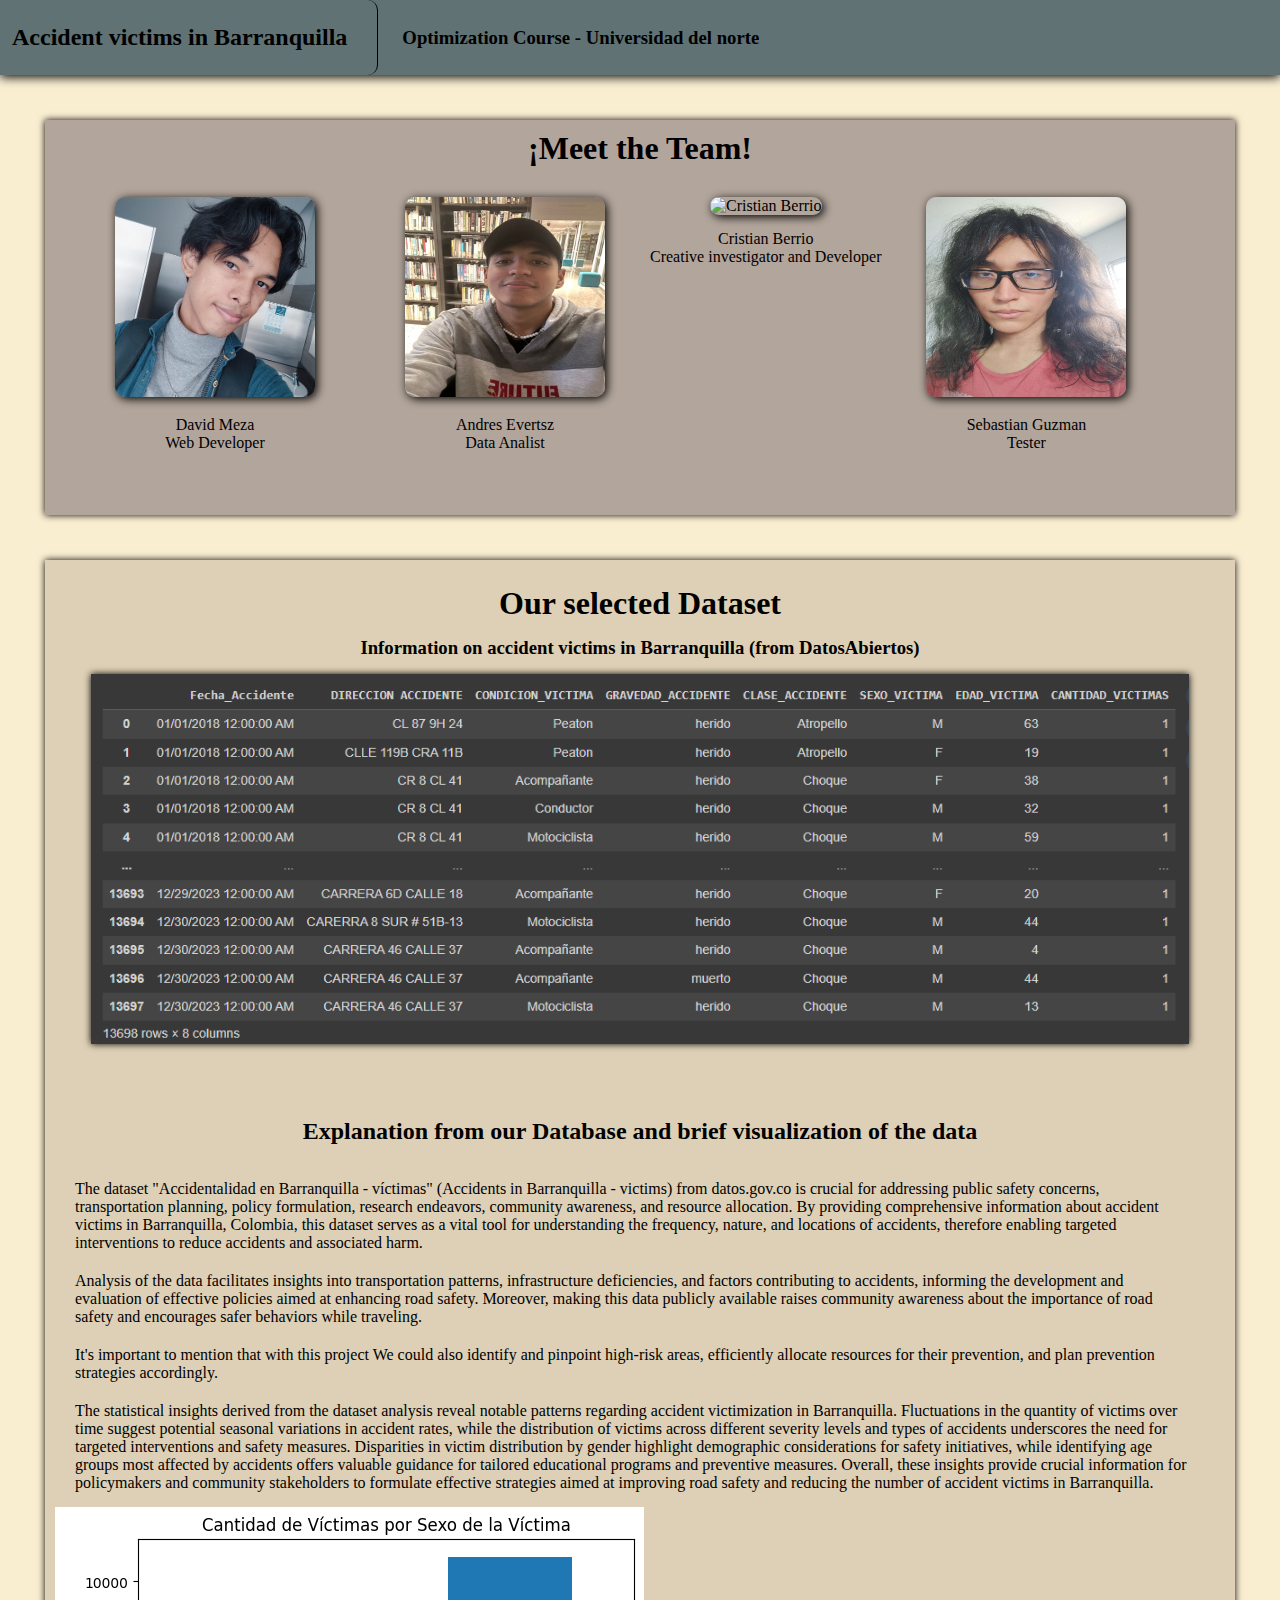
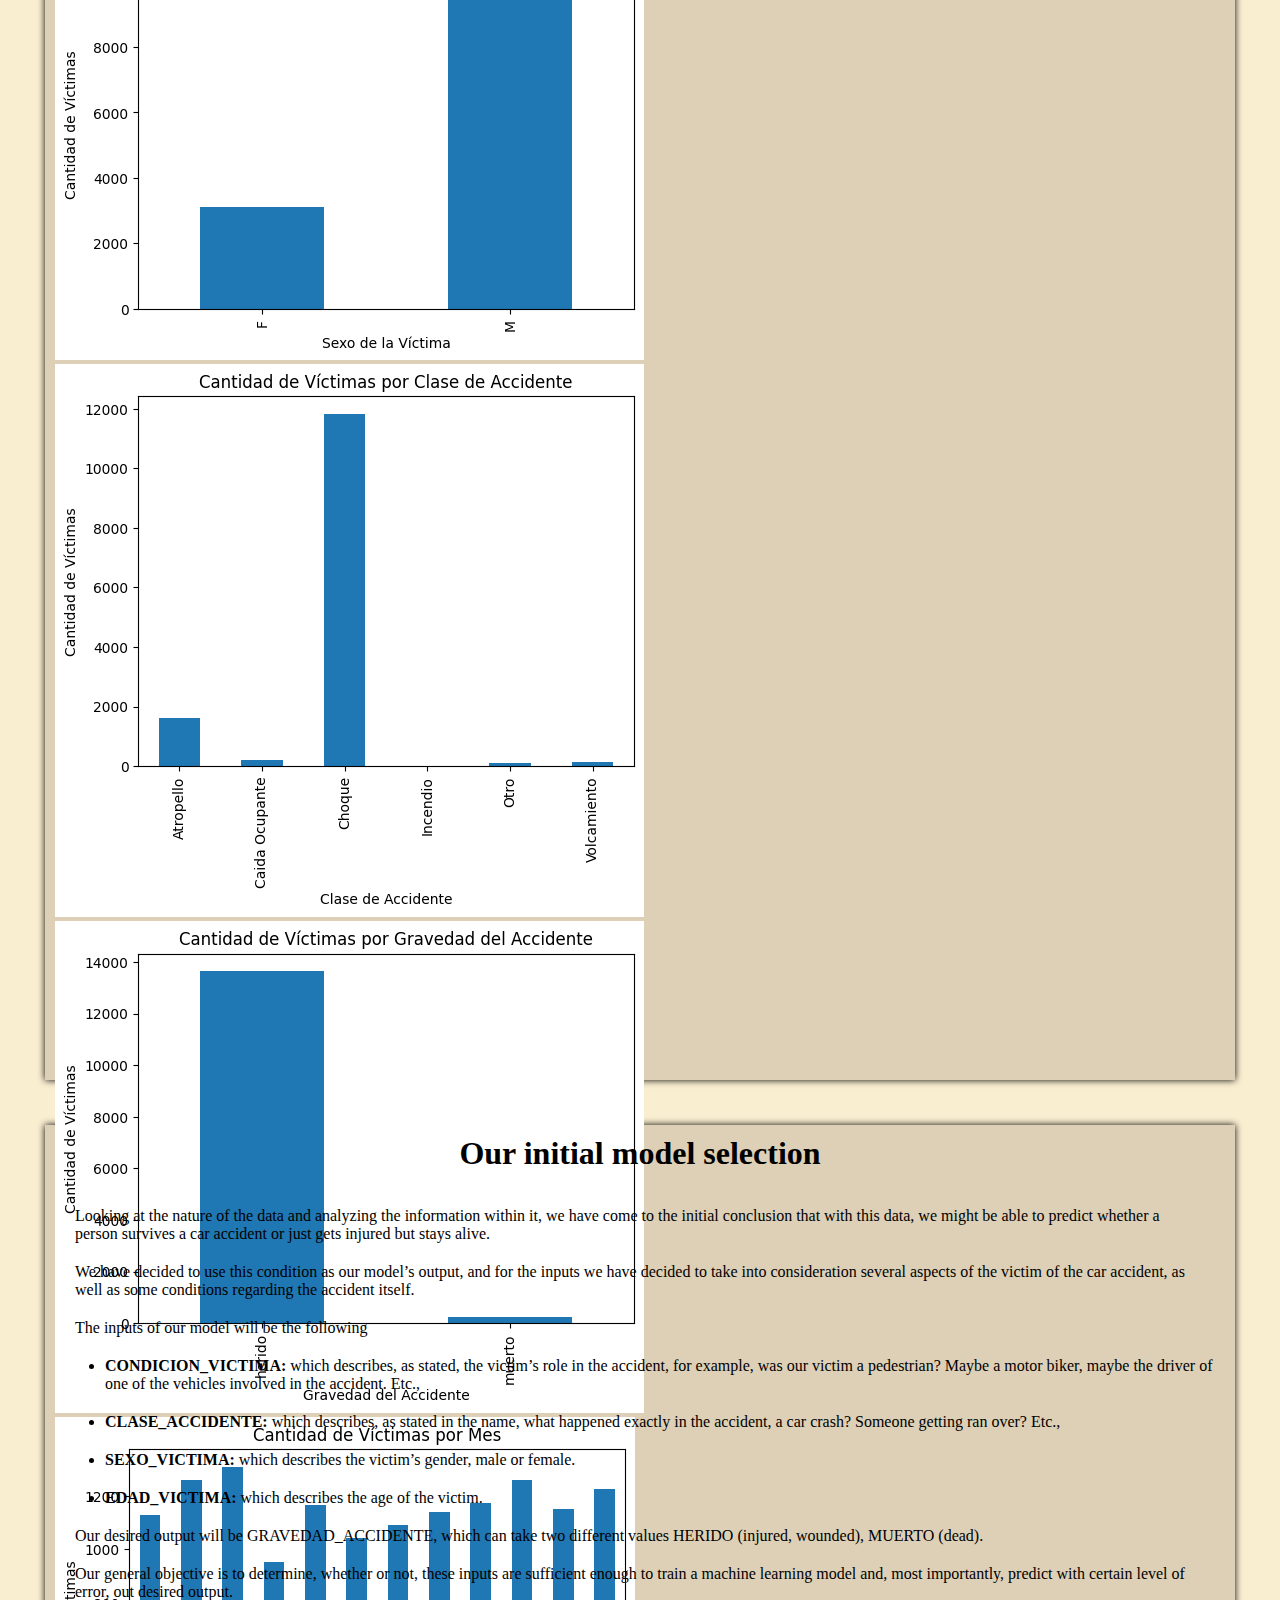
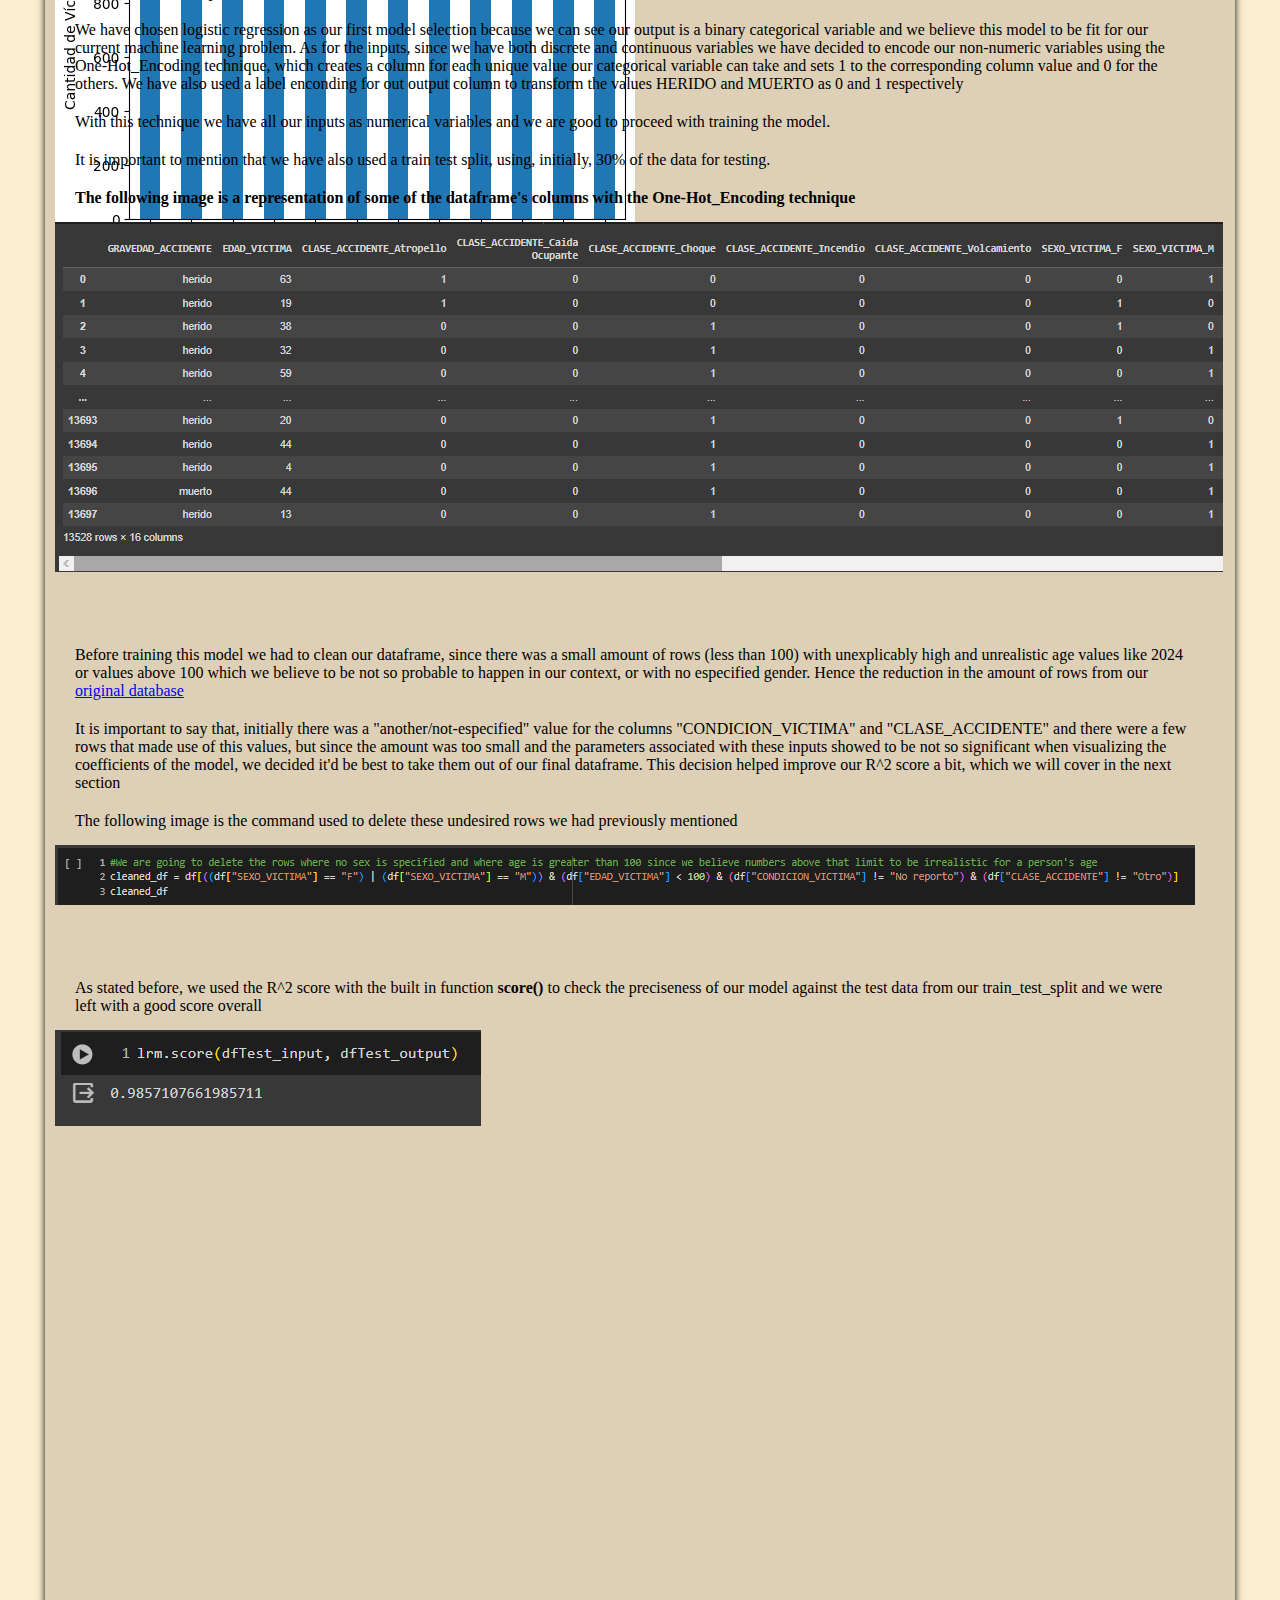
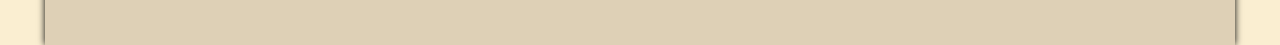
==== commit f18a2cb0: "Corrected a gramatical error in paragraph before one-hot-encoding image" ====
--- a/index.html
+++ b/index.html
@@ -251,7 +251,7 @@
         <div class="parrafoDesc">
           <p>
             <strong
-              >The following image is a representation of some one the
+              >The following image is a representation of some of the
               dataframe's columns with the One-Hot_Encoding technique
             </strong>
           </p>
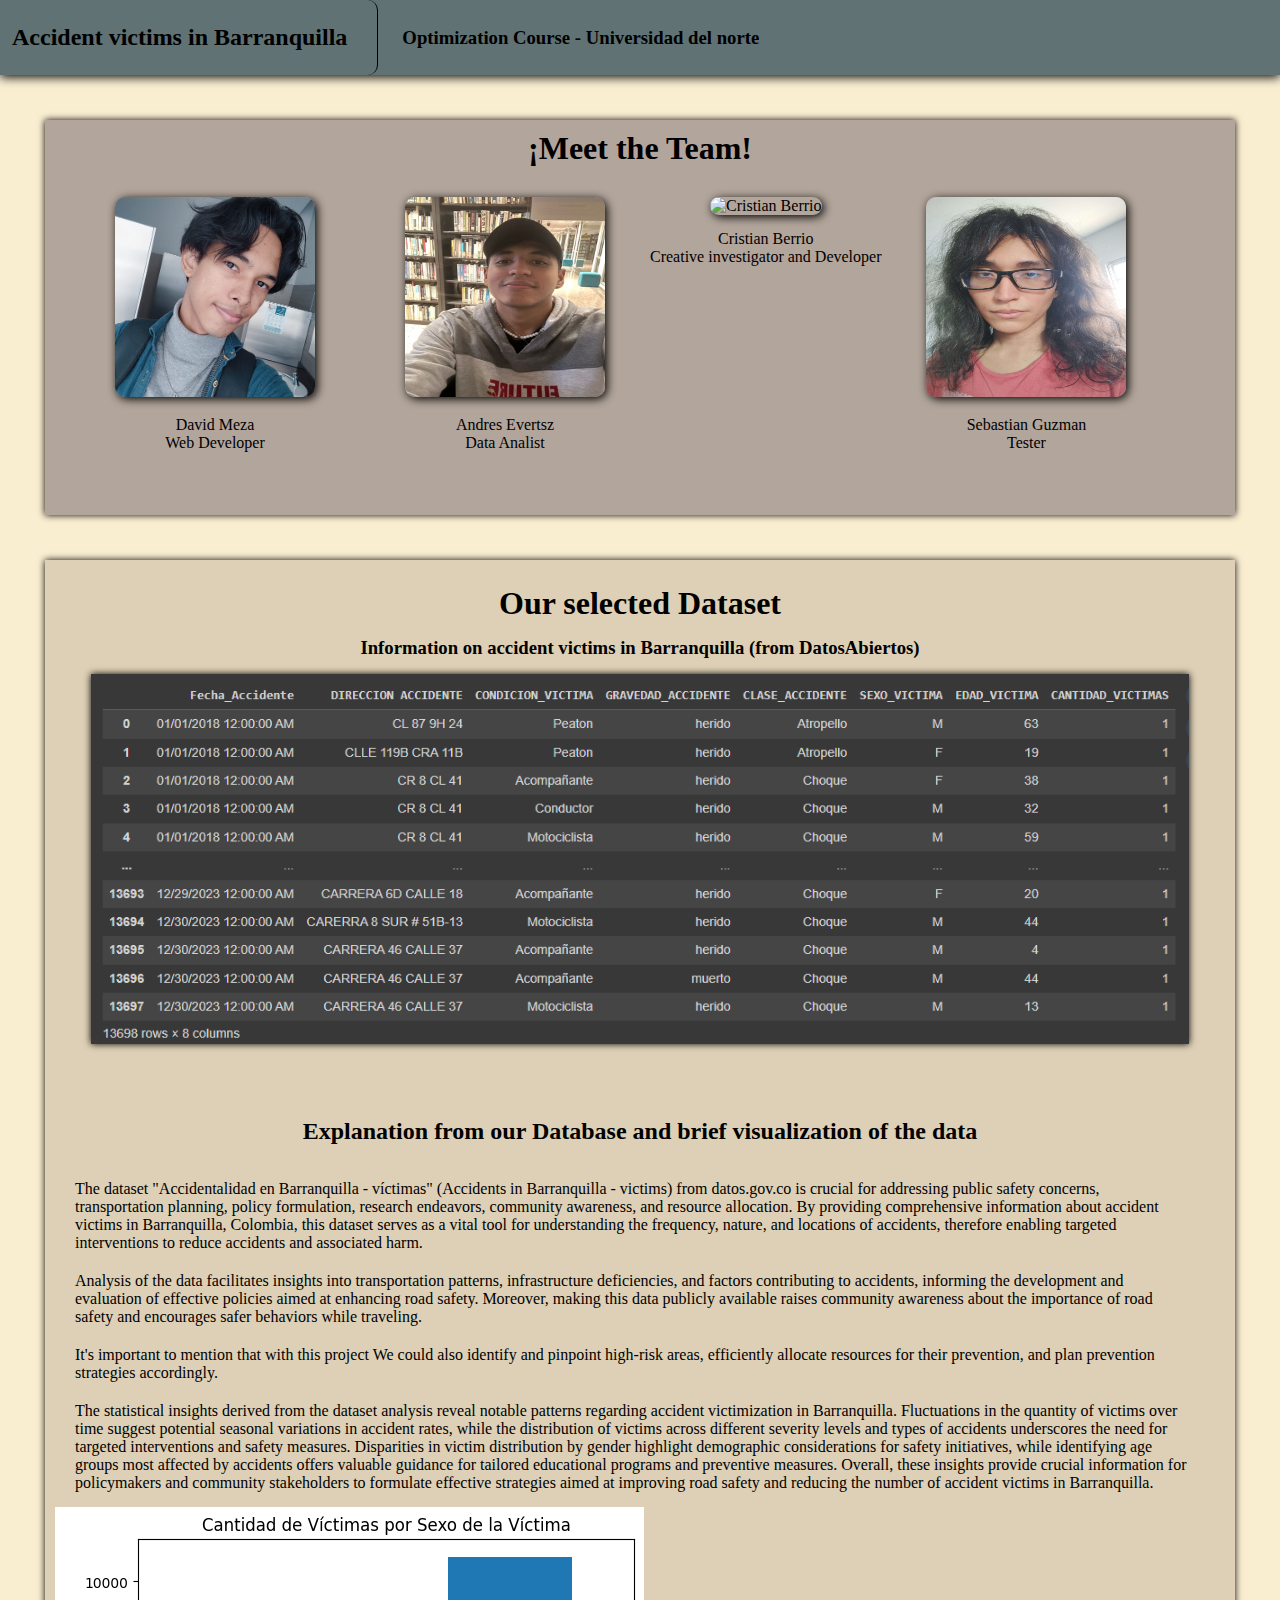
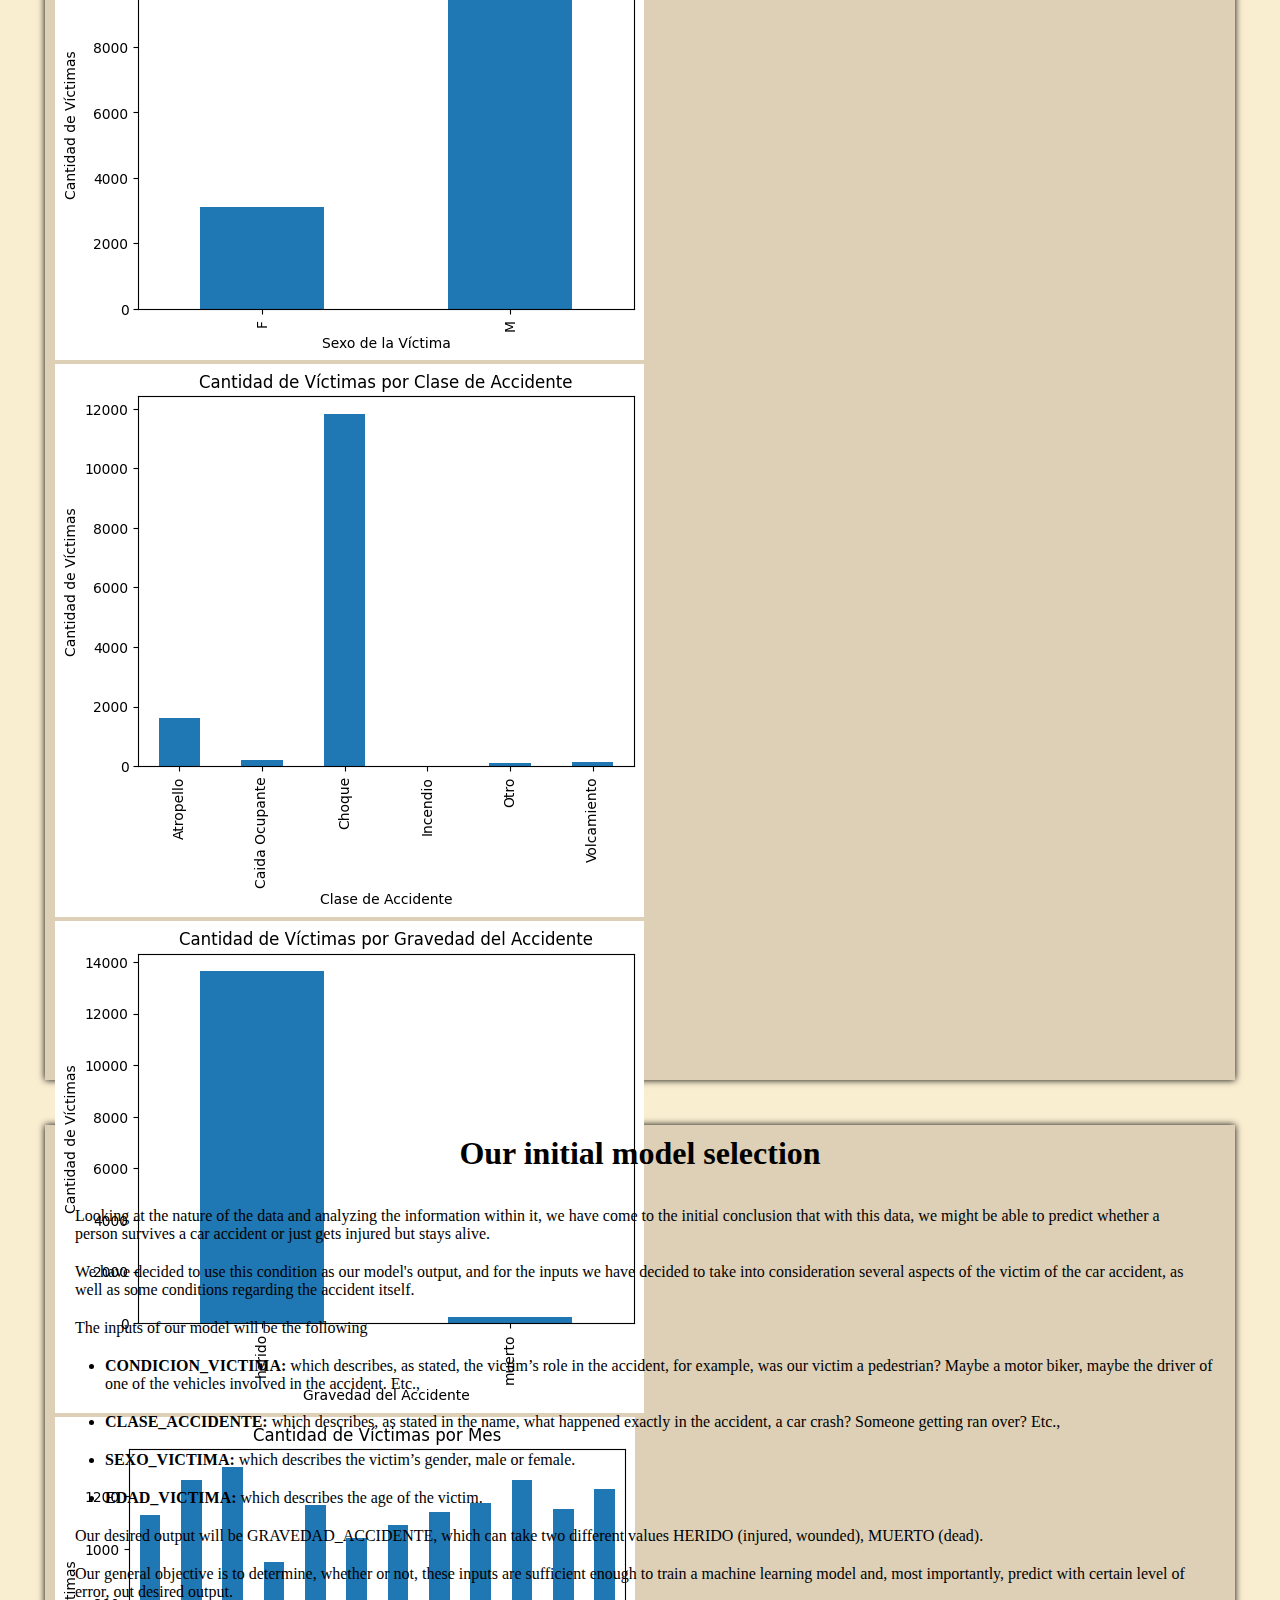
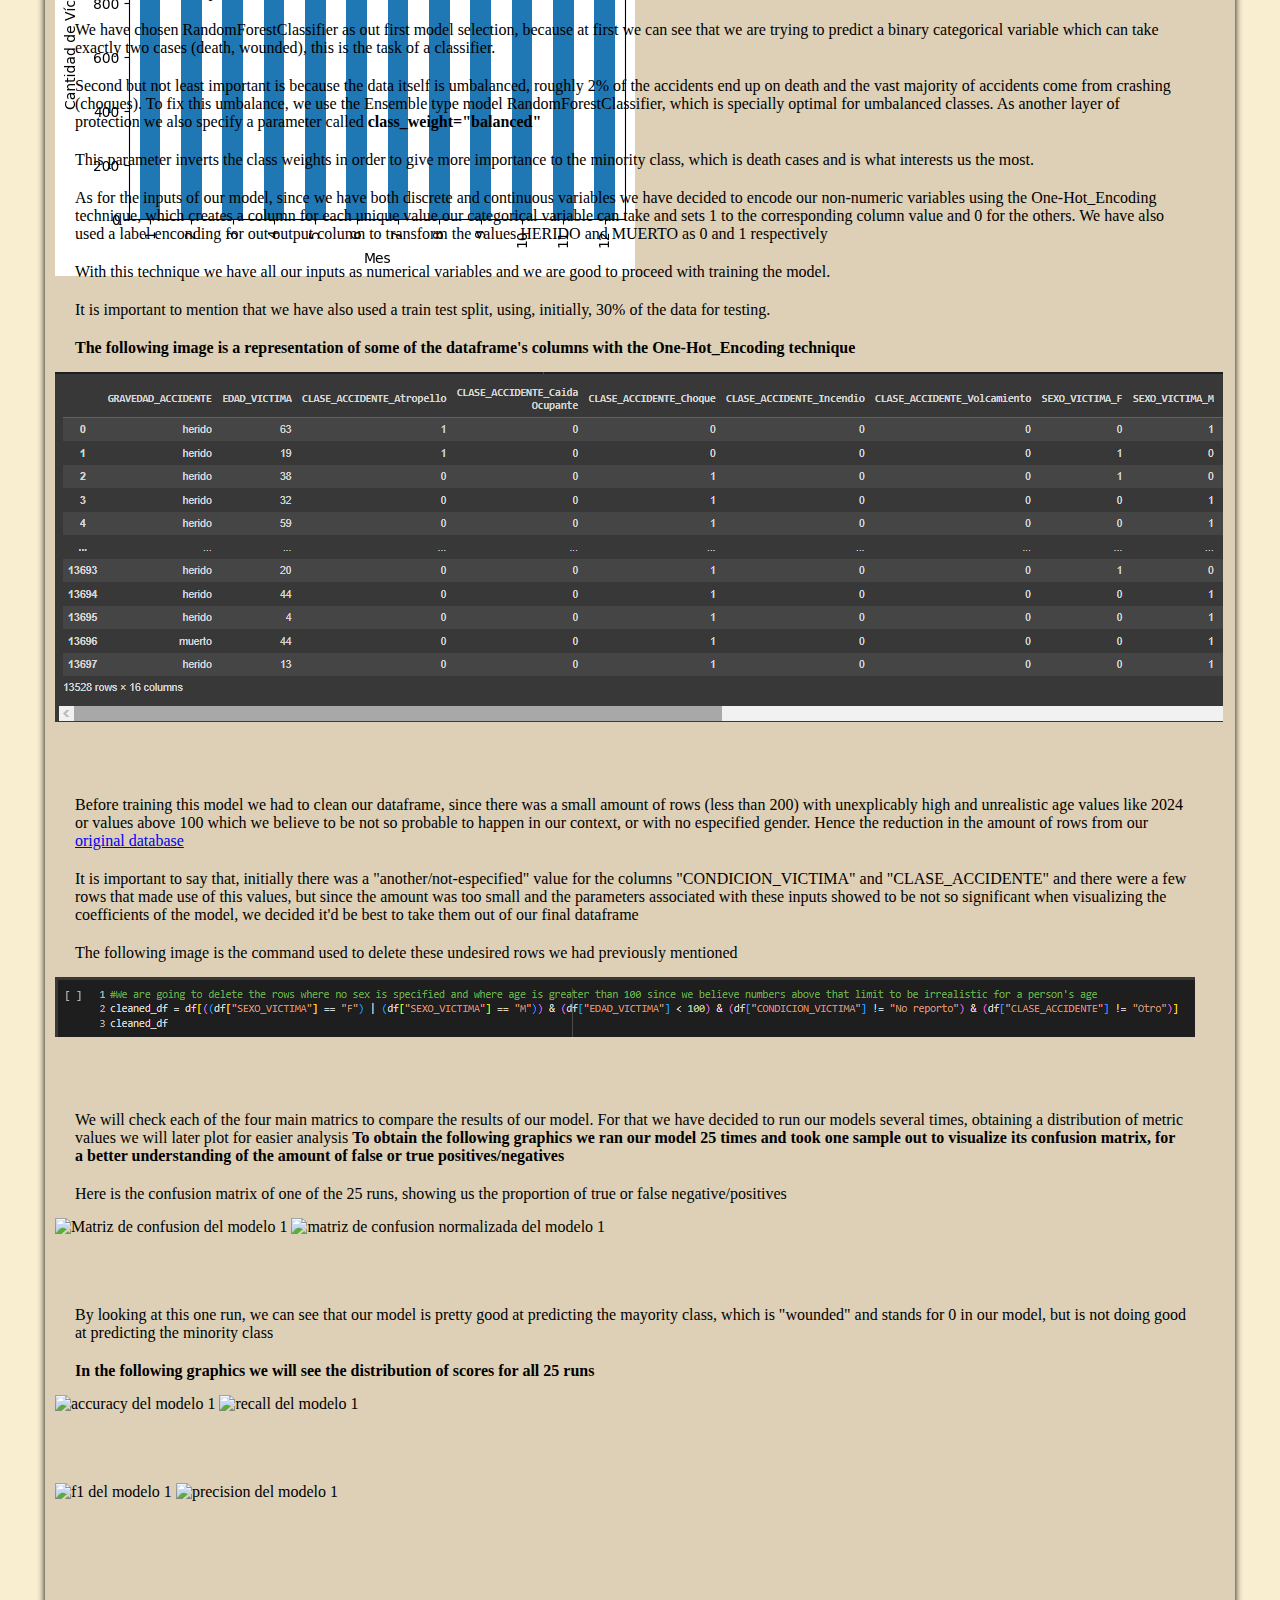
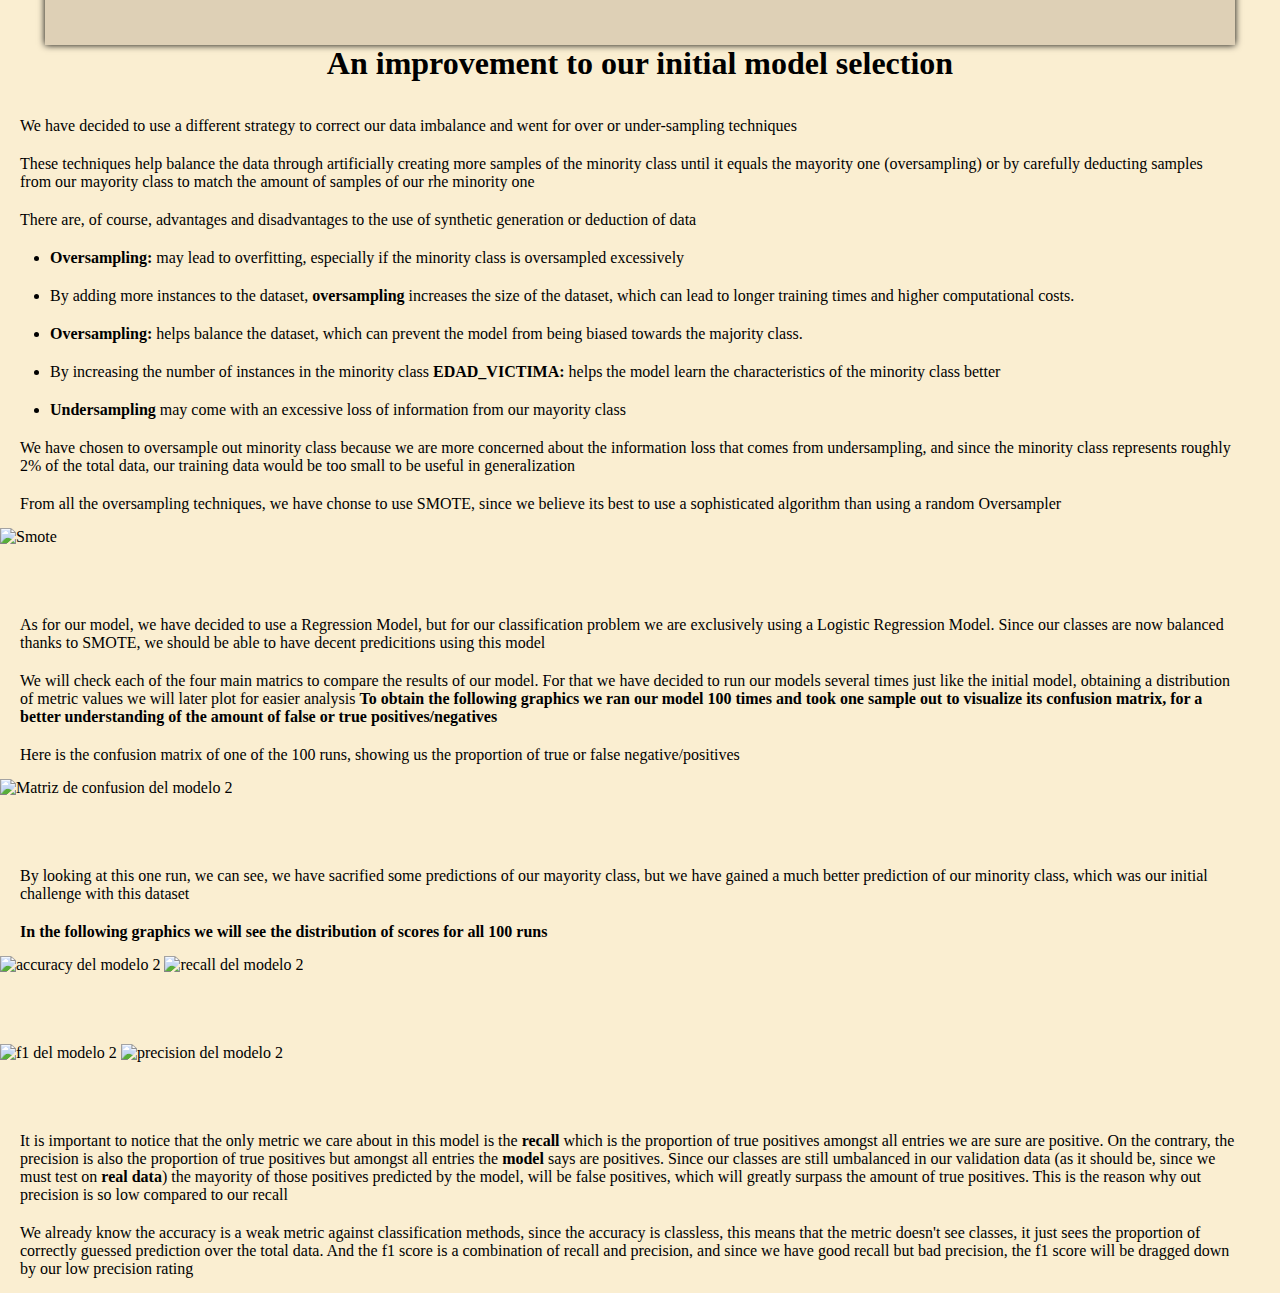
==== commit 559116f9: "Added a missing closing div" ====
--- a/index.html
+++ b/index.html
@@ -1,315 +1,538 @@
-<!DOCTYPE html>
-<html>
-  <head>
-    <meta charset="utf-8" />
-    <meta http-equiv="X-UA-Compatible" content="IE=edge" />
-    <title>
-      Information on accident victims in Barranquilla - Universidad del Norte
-    </title>
-    <meta name="viewport" content="width=device-width, initial-scale=1" />
-    <link rel="stylesheet" type="text/css" media="screen" href="styles.css" />
-  </head>
-
-  <header>
-    <div id="title">
-      <h2>Accident victims in Barranquilla</h2>
-    </div>
-
-    <div id="title2">
-      <h3>Optimization Course - Universidad del norte</h3>
-    </div>
-  </header>
-
-  <div class="clearfix"></div>
-
-  <body>
-    <div id="content1">
-      <h1>¡Meet the Team!</h1>
-
-      <div id="teamDesc">
-        <ol>
-          <li>
-            <img class="fotoPersona" src="Fotos/david.jpg" alt="David Meza" />
-            <p>David Meza</p>
-            <p>Web Developer</p>
-          </li>
-          <li>
-            <img
-              class="fotoPersona"
-              src="Fotos/andres.jpeg"
-              alt="Andres Evertsz"
-            />
-            <p>Andres Evertsz</p>
-            <p>Data Analist</p>
-          </li>
-          <li>
-            <img
-              src="Fotos/foto.png"
-              alt="Cristian Berrio"
-              class="fotoPersona"
-            />
-            <p>Cristian Berrio</p>
-            <p>Creative investigator and Developer</p>
-          </li>
-          <li>
-            <img
-              src="Fotos/sebastian.jpg"
-              alt="Sebastian Guzman"
-              class="fotoPersona"
-            />
-            <p>Sebastian Guzman</p>
-            <p>Tester</p>
-          </li>
-        </ol>
-      </div>
-    </div>
-
-    <div class="clearfix"></div>
-
-    <div id="content2">
-      <h1 class="content2parr" , id="origin_database">Our selected Dataset</h1>
-      <h3 class="content2parr">
-        Information on accident victims in Barranquilla (from DatosAbiertos)
-      </h3>
-
-      <div class="dataset">
-        <img
-          src="Fotos/Dataset.png"
-          alt="Celdas del dataset seleccionado"
-          class="fotoDF"
-        />
-      </div>
-
-      <div class="descripcion">
-        <h2 class="title_desc">
-          Explanation from our Database and brief visualization of the data
-        </h2>
-
-        <div class="parrafoDesc">
-          <p>
-            The dataset "Accidentalidad en Barranquilla - víctimas" (Accidents
-            in Barranquilla - victims) from datos.gov.co is crucial for
-            addressing public safety concerns, transportation planning, policy
-            formulation, research endeavors, community awareness, and resource
-            allocation. By providing comprehensive information about accident
-            victims in Barranquilla, Colombia, this dataset serves as a vital
-            tool for understanding the frequency, nature, and locations of
-            accidents, therefore enabling targeted interventions to reduce
-            accidents and associated harm.
-          </p>
-        </div>
-
-        <div class="parrafoDesc">
-          <p>
-            Analysis of the data facilitates insights into transportation
-            patterns, infrastructure deficiencies, and factors contributing to
-            accidents, informing the development and evaluation of effective
-            policies aimed at enhancing road safety. Moreover, making this data
-            publicly available raises community awareness about the importance
-            of road safety and encourages safer behaviors while traveling.
-          </p>
-        </div>
-
-        <div class="parrafoDesc">
-          <p>
-            It's important to mention that with this project We could also
-            identify and pinpoint high-risk areas, efficiently allocate
-            resources for their prevention, and plan prevention strategies
-            accordingly.
-          </p>
-        </div>
-        <div class="parrafoDesc">
-          <p>
-            The statistical insights derived from the dataset analysis reveal
-            notable patterns regarding accident victimization in Barranquilla.
-            Fluctuations in the quantity of victims over time suggest potential
-            seasonal variations in accident rates, while the distribution of
-            victims across different severity levels and types of accidents
-            underscores the need for targeted interventions and safety measures.
-            Disparities in victim distribution by gender highlight demographic
-            considerations for safety initiatives, while identifying age groups
-            most affected by accidents offers valuable guidance for tailored
-            educational programs and preventive measures. Overall, these
-            insights provide crucial information for policymakers and community
-            stakeholders to formulate effective strategies aimed at improving
-            road safety and reducing the number of accident victims in
-            Barranquilla.
-          </p>
-        </div>
-
-        <div id="fotosDesc">
-          <img
-            src="Fotos/VictimasPorSexo.png"
-            alt="Numero de Victimas Por Sexo"
-            class="foto_desc"
-          />
-          <img
-            src="Fotos/VictimasPorClase.png"
-            alt="VictimasPorClase"
-            class="foto_desc"
-          />
-          <img
-            src="Fotos/VictimasPorGravedad.png"
-            alt="VictimasPorClase"
-            class="foto_desc"
-          />
-          <img
-            src="Fotos/VictimasPorMes.png"
-            alt="VictimasPorClase"
-            class="foto_desc"
-          />
-        </div>
-      </div>
-    </div>
-
-    <div class="clearfix"></div>
-
-    <div id="content3">
-      <div class="descripcion">
-        <h1 class="title_desc">Our initial model selection</h1>
-        <div class="parrafoDesc">
-          <p>
-            Looking at the nature of the data and analyzing the information
-            within it, we have come to the initial conclusion that with this
-            data, we might be able to predict whether a person survives a car
-            accident or just gets injured but stays alive.
-          </p>
-        </div>
-
-        <div class="parrafoDesc">
-          <p>
-            We have decided to use this condition as our model’s output, and for
-            the inputs we have decided to take into consideration several
-            aspects of the victim of the car accident, as well as some
-            conditions regarding the accident itself.
-          </p>
-        </div>
-        <div class="parrafoDesc">
-          <p>The inputs of our model will be the following</p>
-          <ul class="lista">
-            <li class="item_lista">
-              <strong>CONDICION_VICTIMA:</strong> which describes, as stated,
-              the victim’s role in the accident, for example, was our victim a
-              pedestrian? Maybe a motor biker, maybe the driver of one of the
-              vehicles involved in the accident. Etc.,
-            </li>
-            <li class="item_lista">
-              <strong>CLASE_ACCIDENTE:</strong> which describes, as stated in
-              the name, what happened exactly in the accident, a car crash?
-              Someone getting ran over? Etc.,
-            </li>
-            <li class="item_lista">
-              <strong>SEXO_VICTIMA:</strong> which describes the victim’s
-              gender, male or female.
-            </li>
-            <li class="item_lista">
-              <strong>EDAD_VICTIMA:</strong> which describes the age of the
-              victim.
-            </li>
-          </ul>
-        </div>
-        <div class="parrafoDesc">
-          <p>
-            Our desired output will be GRAVEDAD_ACCIDENTE, which can take two
-            different values HERIDO (injured, wounded), MUERTO (dead).
-          </p>
-        </div>
-        <div class="parrafoDesc">
-          <p>
-            Our general objective is to determine, whether or not, these inputs
-            are sufficient enough to train a machine learning model and, most
-            importantly, predict with certain level of error, out desired
-            output.
-          </p>
-        </div>
-        <div class="parrafoDesc">
-          <p>
-            We have chosen logistic regression as our first model selection
-            because we can see our output is a binary categorical variable and
-            we believe this model to be fit for our current machine learning
-            problem. As for the inputs, since we have both discrete and
-            continuous variables we have decided to encode our non-numeric
-            variables using the One-Hot_Encoding technique, which creates a
-            column for each unique value our categorical variable can take and
-            sets 1 to the corresponding column value and 0 for the others. We
-            have also used a label enconding for out output column to transform
-            the values HERIDO and MUERTO as 0 and 1 respectively
-          </p>
-        </div>
-        <div class="parrafoDesc">
-          <p>
-            With this technique we have all our inputs as numerical variables
-            and we are good to proceed with training the model.
-          </p>
-        </div>
-        <div class="parrafoDesc">
-          <p>
-            It is important to mention that we have also used a train test
-            split, using, initially, 30% of the data for testing.
-          </p>
-        </div>
-        <div class="parrafoDesc">
-          <p>
-            <strong
-              >The following image is a representation of some of the
-              dataframe's columns with the One-Hot_Encoding technique
-            </strong>
-          </p>
-        </div>
-        <div class="dataset">
-          <img
-            src="Fotos/OneHotEncodedDataframe.png"
-            alt="Algunas celdas del dataset arreglado"
-          />
-        </div>
-        <div class="parrafoDesc">
-          <p>
-            Before training this model we had to clean our dataframe, since
-            there was a small amount of rows (less than 100) with unexplicably
-            high and unrealistic age values like 2024 or values above 100 which
-            we believe to be not so probable to happen in our context, or with
-            no especified gender. Hence the reduction in the amount of rows from
-            our <a href="#origin_database">original database</a>
-          </p>
-        </div>
-        <div class="parrafoDesc">
-          <p>
-            It is important to say that, initially there was a
-            "another/not-especified" value for the columns "CONDICION_VICTIMA"
-            and "CLASE_ACCIDENTE" and there were a few rows that made use of
-            this values, but since the amount was too small and the parameters
-            associated with these inputs showed to be not so significant when
-            visualizing the coefficients of the model, we decided it'd be best
-            to take them out of our final dataframe. This decision helped
-            improve our R^2 score a bit, which we will cover in the next section
-          </p>
-        </div>
-        <div class="parrafoDesc">
-          <p>
-            The following image is the command used to delete these undesired
-            rows we had previously mentioned
-          </p>
-        </div>
-
-        <div class="dataset">
-          <img
-            src="Fotos/cleaningCommand.png"
-            alt="Comando para quitar filas no deseadas"
-          />
-        </div>
-
-        <div class="parrafoDesc">
-          <p>
-            As stated before, we used the R^2 score with the built in function
-            <strong>score()</strong> to check the preciseness of our model
-            against the test data from our train_test_split and we were left
-            with a good score overall
-          </p>
-        </div>
-        <div class="dataset">
-          <img src="Fotos/score.png" alt="puntaje R^2 del modelo" />
-        </div>
-      </div>
-    </div>
-  </body>
-</html>
+<!DOCTYPE html>
+<html>
+  <head>
+    <meta charset="utf-8" />
+    <meta http-equiv="X-UA-Compatible" content="IE=edge" />
+    <title>
+      Information on accident victims in Barranquilla - Universidad del Norte
+    </title>
+    <meta name="viewport" content="width=device-width, initial-scale=1" />
+    <link rel="stylesheet" type="text/css" media="screen" href="styles.css" />
+  </head>
+
+  <header>
+    <div id="title">
+      <h2>Accident victims in Barranquilla</h2>
+    </div>
+
+    <div id="title2">
+      <h3>Optimization Course - Universidad del norte</h3>
+    </div>
+  </header>
+
+  <div class="clearfix"></div>
+
+  <body>
+    <div id="content1">
+      <h1>¡Meet the Team!</h1>
+
+      <div id="teamDesc">
+        <ol>
+          <li>
+            <img class="fotoPersona" src="Fotos/david.jpg" alt="David Meza" />
+            <p>David Meza</p>
+            <p>Web Developer</p>
+          </li>
+          <li>
+            <img
+              class="fotoPersona"
+              src="Fotos/andres.jpeg"
+              alt="Andres Evertsz"
+            />
+            <p>Andres Evertsz</p>
+            <p>Data Analist</p>
+          </li>
+          <li>
+            <img
+              src="Fotos/foto.png"
+              alt="Cristian Berrio"
+              class="fotoPersona"
+            />
+            <p>Cristian Berrio</p>
+            <p>Creative investigator and Developer</p>
+          </li>
+          <li>
+            <img
+              src="Fotos/sebastian.jpg"
+              alt="Sebastian Guzman"
+              class="fotoPersona"
+            />
+            <p>Sebastian Guzman</p>
+            <p>Tester</p>
+          </li>
+        </ol>
+      </div>
+    </div>
+
+    <div class="clearfix"></div>
+
+    <div id="content2">
+      <h1 class="content2parr" , id="origin_database">Our selected Dataset</h1>
+      <h3 class="content2parr">
+        Information on accident victims in Barranquilla (from DatosAbiertos)
+      </h3>
+
+      <div class="dataset">
+        <img
+          src="Fotos/Dataset.png"
+          alt="Celdas del dataset seleccionado"
+          class="fotoDF"
+        />
+      </div>
+
+      <div class="descripcion">
+        <h2 class="title_desc">
+          Explanation from our Database and brief visualization of the data
+        </h2>
+
+        <div class="parrafoDesc">
+          <p>
+            The dataset "Accidentalidad en Barranquilla - víctimas" (Accidents
+            in Barranquilla - victims) from datos.gov.co is crucial for
+            addressing public safety concerns, transportation planning, policy
+            formulation, research endeavors, community awareness, and resource
+            allocation. By providing comprehensive information about accident
+            victims in Barranquilla, Colombia, this dataset serves as a vital
+            tool for understanding the frequency, nature, and locations of
+            accidents, therefore enabling targeted interventions to reduce
+            accidents and associated harm.
+          </p>
+        </div>
+
+        <div class="parrafoDesc">
+          <p>
+            Analysis of the data facilitates insights into transportation
+            patterns, infrastructure deficiencies, and factors contributing to
+            accidents, informing the development and evaluation of effective
+            policies aimed at enhancing road safety. Moreover, making this data
+            publicly available raises community awareness about the importance
+            of road safety and encourages safer behaviors while traveling.
+          </p>
+        </div>
+
+        <div class="parrafoDesc">
+          <p>
+            It's important to mention that with this project We could also
+            identify and pinpoint high-risk areas, efficiently allocate
+            resources for their prevention, and plan prevention strategies
+            accordingly.
+          </p>
+        </div>
+        <div class="parrafoDesc">
+          <p>
+            The statistical insights derived from the dataset analysis reveal
+            notable patterns regarding accident victimization in Barranquilla.
+            Fluctuations in the quantity of victims over time suggest potential
+            seasonal variations in accident rates, while the distribution of
+            victims across different severity levels and types of accidents
+            underscores the need for targeted interventions and safety measures.
+            Disparities in victim distribution by gender highlight demographic
+            considerations for safety initiatives, while identifying age groups
+            most affected by accidents offers valuable guidance for tailored
+            educational programs and preventive measures. Overall, these
+            insights provide crucial information for policymakers and community
+            stakeholders to formulate effective strategies aimed at improving
+            road safety and reducing the number of accident victims in
+            Barranquilla.
+          </p>
+        </div>
+
+        <div id="fotosDesc">
+          <img
+            src="Fotos/VictimasPorSexo.png"
+            alt="Numero de Victimas Por Sexo"
+            class="foto_desc"
+          />
+          <img
+            src="Fotos/VictimasPorClase.png"
+            alt="VictimasPorClase"
+            class="foto_desc"
+          />
+          <img
+            src="Fotos/VictimasPorGravedad.png"
+            alt="VictimasPorClase"
+            class="foto_desc"
+          />
+          <img
+            src="Fotos/VictimasPorMes.png"
+            alt="VictimasPorClase"
+            class="foto_desc"
+          />
+        </div>
+      </div>
+    </div>
+
+    <div class="clearfix"></div>
+
+    <div id="content3">
+      <div class="descripcion">
+        <h1 class="title_desc">Our initial model selection</h1>
+        <div class="parrafoDesc">
+          <p>
+            Looking at the nature of the data and analyzing the information
+            within it, we have come to the initial conclusion that with this
+            data, we might be able to predict whether a person survives a car
+            accident or just gets injured but stays alive.
+          </p>
+        </div>
+        <div class="parrafoDesc">
+          <p>
+            We have decided to use this condition as our model's output, and for
+            the inputs we have decided to take into consideration several
+            aspects of the victim of the car accident, as well as some
+            conditions regarding the accident itself.
+          </p>
+        </div>
+        <div class="parrafoDesc">
+          <p>The inputs of our model will be the following</p>
+          <ul class="lista">
+            <li class="item_lista">
+              <strong>CONDICION_VICTIMA:</strong> which describes, as stated,
+              the victim’s role in the accident, for example, was our victim a
+              pedestrian? Maybe a motor biker, maybe the driver of one of the
+              vehicles involved in the accident. Etc.,
+            </li>
+            <li class="item_lista">
+              <strong>CLASE_ACCIDENTE:</strong> which describes, as stated in
+              the name, what happened exactly in the accident, a car crash?
+              Someone getting ran over? Etc.,
+            </li>
+            <li class="item_lista">
+              <strong>SEXO_VICTIMA:</strong> which describes the victim’s
+              gender, male or female.
+            </li>
+            <li class="item_lista">
+              <strong>EDAD_VICTIMA:</strong> which describes the age of the
+              victim.
+            </li>
+          </ul>
+        </div>
+        <div class="parrafoDesc">
+          <p>
+            Our desired output will be GRAVEDAD_ACCIDENTE, which can take two
+            different values HERIDO (injured, wounded), MUERTO (dead).
+          </p>
+        </div>
+        <div class="parrafoDesc">
+          <p>
+            Our general objective is to determine, whether or not, these inputs
+            are sufficient enough to train a machine learning model and, most
+            importantly, predict with certain level of error, out desired
+            output.
+          </p>
+        </div>
+        <div class="parrafoDesc">
+          <p>
+            We have chosen RandomForestClassifier as out first model selection,
+            because at first we can see that we are trying to predict a binary
+            categorical variable which can take exactly two cases (death,
+            wounded), this is the task of a classifier.
+          </p>
+        </div>
+        <div class="parrafoDesc">
+          <p>
+            Second but not least important is because the data itself is
+            umbalanced, roughly 2% of the accidents end up on death and the vast
+            majority of accidents come from crashing (choques). To fix this
+            umbalance, we use the Ensemble type model RandomForestClassifier,
+            which is specially optimal for umbalanced classes. As another layer
+            of protection we also specify a parameter called
+            <strong>class_weight="balanced"</strong>
+          </p>
+        </div>
+        <div class="parrafoDesc">
+          <p>
+            This parameter inverts the class weights in order to give more
+            importance to the minority class, which is death cases and is what
+            interests us the most.
+          </p>
+        </div>
+        <div class="parrafoDesc">
+          <p>
+            As for the inputs of our model, since we have both discrete and
+            continuous variables we have decided to encode our non-numeric
+            variables using the One-Hot_Encoding technique, which creates a
+            column for each unique value our categorical variable can take and
+            sets 1 to the corresponding column value and 0 for the others. We
+            have also used a label enconding for out output column to transform
+            the values HERIDO and MUERTO as 0 and 1 respectively
+          </p>
+        </div>
+        <div class="parrafoDesc">
+          <p>
+            With this technique we have all our inputs as numerical variables
+            and we are good to proceed with training the model.
+          </p>
+        </div>
+        <div class="parrafoDesc">
+          <p>
+            It is important to mention that we have also used a train test
+            split, using, initially, 30% of the data for testing.
+          </p>
+        </div>
+        <div class="parrafoDesc">
+          <p>
+            <strong
+              >The following image is a representation of some of the
+              dataframe's columns with the One-Hot_Encoding technique
+            </strong>
+          </p>
+        </div>
+        <div class="dataset">
+          <img
+            src="Fotos/OneHotEncodedDataframe.png"
+            alt="Algunas celdas del dataset arreglado"
+          />
+        </div>
+        <div class="parrafoDesc">
+          <p>
+            Before training this model we had to clean our dataframe, since
+            there was a small amount of rows (less than 200) with unexplicably
+            high and unrealistic age values like 2024 or values above 100 which
+            we believe to be not so probable to happen in our context, or with
+            no especified gender. Hence the reduction in the amount of rows from
+            our <a href="#origin_database">original database</a>
+          </p>
+        </div>
+        <div class="parrafoDesc">
+          <p>
+            It is important to say that, initially there was a
+            "another/not-especified" value for the columns "CONDICION_VICTIMA"
+            and "CLASE_ACCIDENTE" and there were a few rows that made use of
+            this values, but since the amount was too small and the parameters
+            associated with these inputs showed to be not so significant when
+            visualizing the coefficients of the model, we decided it'd be best
+            to take them out of our final dataframe
+          </p>
+        </div>
+        <div class="parrafoDesc">
+          <p>
+            The following image is the command used to delete these undesired
+            rows we had previously mentioned
+          </p>
+        </div>
+        <div class="dataset">
+          <img
+            src="Fotos/cleaningCommand.png"
+            alt="Comando para quitar filas no deseadas"
+          />
+        </div>
+        <div class="parrafoDesc">
+          <p>
+            We will check each of the four main matrics to compare the results
+            of our model. For that we have decided to run our models several
+            times, obtaining a distribution of metric values we will later plot
+            for easier analysis
+            <strong
+              >To obtain the following graphics we ran our model 25 times and
+              took one sample out to visualize its confusion matrix, for a
+              better understanding of the amount of false or true
+              positives/negatives</strong
+            >
+          </p>
+        </div>
+        <div class="parrafoDesc">
+          <p>
+            Here is the confusion matrix of one of the 25 runs, showing us the
+            proportion of true or false negative/positives
+          </p>
+        </div>
+        <div class="dataset">
+          <img
+            src="Fotos/bad_cm_norNorm.png"
+            alt="Matriz de confusion del modelo 1"
+          />
+          <img
+            src="Fotos/bad_cm_Norm.png"
+            alt="matriz de confusion normalizada del modelo 1"
+          />
+        </div>
+        <div class="parrafoDesc">
+          <p>
+            By looking at this one run, we can see that our model is pretty good
+            at predicting the mayority class, which is "wounded" and stands for
+            0 in our model, but is not doing good at predicting the minority
+            class
+          </p>
+        </div>
+        <div class="parrafoDesc">
+          <p>
+            <strong
+              >In the following graphics we will see the distribution of scores
+              for all 25 runs
+            </strong>
+          </p>
+        </div>
+        <div class="dataset">
+          <img src="Fotos/bad_acc_scores.png" alt="accuracy del modelo 1" />
+          <img src="Fotos/bac_rec_scores.png" alt="recall del modelo 1" />
+        </div>
+        <div class="dataset">
+          <img src="Fotos/bad_f1_scores.png" alt="f1 del modelo 1" />
+          <img src="Fotos/bad_pre_scores.png" alt="precision del modelo 1" />
+        </div>
+      </div>
+    </div>
+
+    <div class="clearfix"></div>
+
+    <div id="content4">
+      <div class="descripcion">
+        <h1 class="title_desc">
+          An improvement to our initial model selection
+        </h1>
+        <div class="parrafoDesc">
+          <p>
+            We have decided to use a different strategy to correct our data
+            imbalance and went for over or under-sampling techniques
+          </p>
+        </div>
+
+        <div class="parrafoDesc">
+          <p>
+            These techniques help balance the data through artificially creating
+            more samples of the minority class until it equals the mayority one
+            (oversampling) or by carefully deducting samples from our mayority
+            class to match the amount of samples of our rhe minority one
+          </p>
+        </div>
+        <div class="parrafoDesc">
+          <p>
+            There are, of course, advantages and disadvantages to the use of
+            synthetic generation or deduction of data
+          </p>
+          <ul class="lista">
+            <li class="item_lista">
+              <strong>Oversampling:</strong> may lead to overfitting, especially
+              if the minority class is oversampled excessively
+            </li>
+            <li class="item_lista">
+              By adding more instances to the dataset,
+              <strong>oversampling</strong> increases the size of the dataset,
+              which can lead to longer training times and higher computational
+              costs.
+            </li>
+            <li class="item_lista">
+              <strong>Oversampling:</strong> helps balance the dataset, which
+              can prevent the model from being biased towards the majority
+              class.
+            </li>
+            <li class="item_lista">
+              By increasing the number of instances in the minority class
+              <strong>EDAD_VICTIMA:</strong> helps the model learn the
+              characteristics of the minority class better
+            </li>
+            <li>
+              <strong>Undersampling</strong> may come with an excessive loss of
+              information from our mayority class
+            </li>
+          </ul>
+        </div>
+        <div class="parrafoDesc">
+          <p>
+            We have chosen to oversample out minority class because we are more
+            concerned about the information loss that comes from undersampling,
+            and since the minority class represents roughly 2% of the total
+            data, our training data would be too small to be useful in
+            generalization
+          </p>
+        </div>
+        <div class="parrafoDesc">
+          <p>
+            From all the oversampling techniques, we have chonse to use SMOTE,
+            since we believe its best to use a sophisticated algorithm than
+            using a random Oversampler
+          </p>
+        </div>
+        <div class="dataset">
+          <img id="smote" src="/Fotos/Smote.png" alt="Smote" />
+        </div>
+        <div class="parrafoDesc">
+          <p>
+            As for our model, we have decided to use a Regression Model, but for
+            our classification problem we are exclusively using a Logistic
+            Regression Model. Since our classes are now balanced thanks to
+            SMOTE, we should be able to have decent predicitions using this
+            model
+          </p>
+        </div>
+        <div class="parrafoDesc">
+          <p>
+            We will check each of the four main matrics to compare the results
+            of our model. For that we have decided to run our models several
+            times just like the initial model, obtaining a distribution of
+            metric values we will later plot for easier analysis
+            <strong
+              >To obtain the following graphics we ran our model 100 times and
+              took one sample out to visualize its confusion matrix, for a
+              better understanding of the amount of false or true
+              positives/negatives</strong
+            >
+          </p>
+        </div>
+        <div class="parrafoDesc">
+          <p>
+            Here is the confusion matrix of one of the 100 runs, showing us the
+            proportion of true or false negative/positives
+          </p>
+        </div>
+        <div class="dataset">
+          <img
+            src="Fotos/bgood_cm_Norm.png"
+            alt="Matriz de confusion del modelo 2"
+          />
+        </div>
+        <div class="parrafoDesc">
+          <p>
+            By looking at this one run, we can see, we have sacrified some
+            predictions of our mayority class, but we have gained a much better
+            prediction of our minority class, which was our initial challenge
+            with this dataset
+          </p>
+        </div>
+        <div class="parrafoDesc">
+          <p>
+            <strong
+              >In the following graphics we will see the distribution of scores
+              for all 100 runs
+            </strong>
+          </p>
+        </div>
+        <div class="dataset">
+          <img src="Fotos/good_acc_scores.png" alt="accuracy del modelo 2" />
+          <img src="Fotos/good_rec_scores.png" alt="recall del modelo 2" />
+        </div>
+        <div class="dataset">
+          <img src="Fotos/good_f1_scores.png" alt="f1 del modelo 2" />
+          <img src="Fotos/good_pre_scores.png" alt="precision del modelo 2" />
+        </div>
+        <div class="parrafoDesc">
+          <p>
+            It is important to notice that the only metric we care about in this
+            model is the <strong>recall</strong>
+            which is the proportion of true positives amongst all entries we are
+            sure are positive. On the contrary, the precision is also the
+            proportion of true positives but amongst all entries the
+            <strong>model</strong> says are positives. Since our classes are
+            still umbalanced in our validation data (as it should be, since we
+            must test on <strong>real data</strong>) the mayority of those
+            positives predicted by the model, will be false positives, which
+            will greatly surpass the amount of true positives. This is the
+            reason why out precision is so low compared to our recall
+          </p>
+        </div>
+        <div class="parrafoDesc">
+          <p>
+            We already know the accuracy is a weak metric against classification
+            methods, since the accuracy is classless, this means that the metric
+            doesn't see classes, it just sees the proportion of correctly
+            guessed prediction over the total data. And the f1 score is a
+            combination of recall and precision, and since we have good recall
+            but bad precision, the f1 score will be dragged down by our low
+            precision rating
+          </p>
+        </div>
+      </div>
+    </div>
+  </body>
+</html>
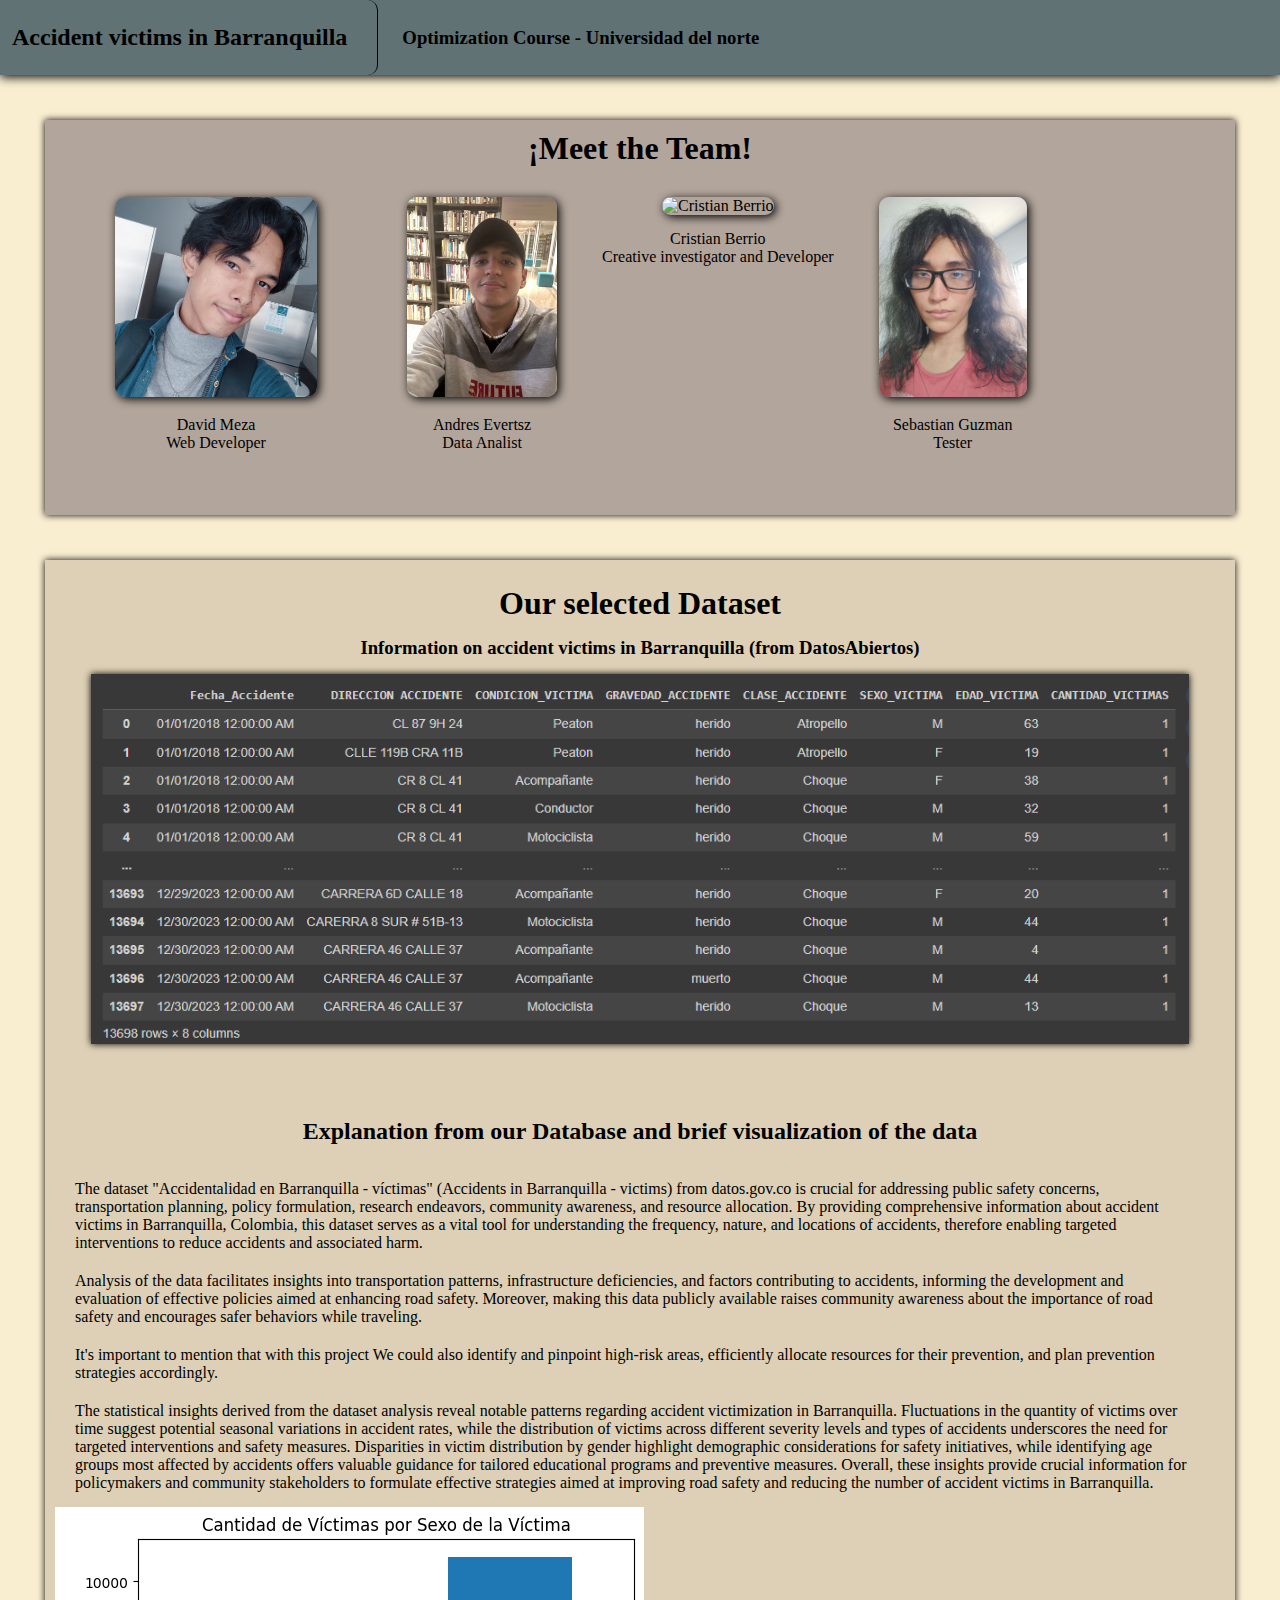
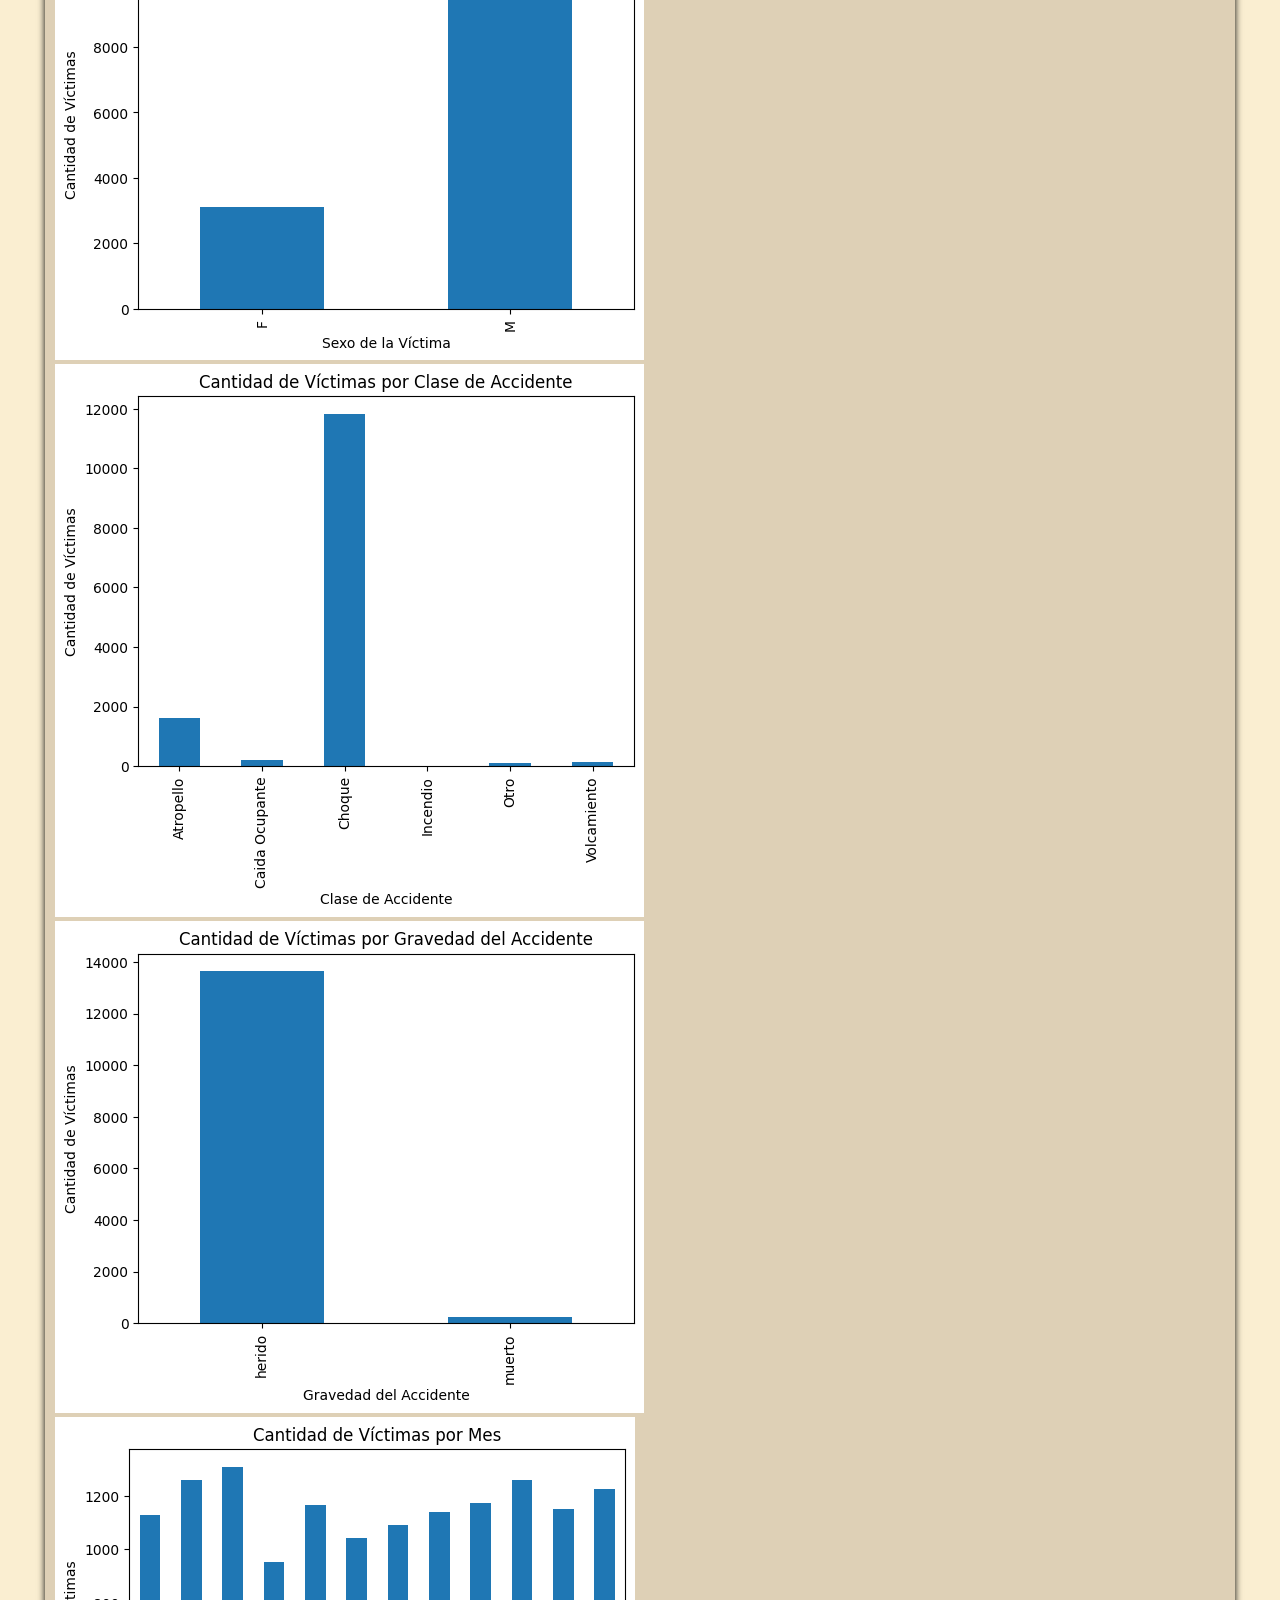
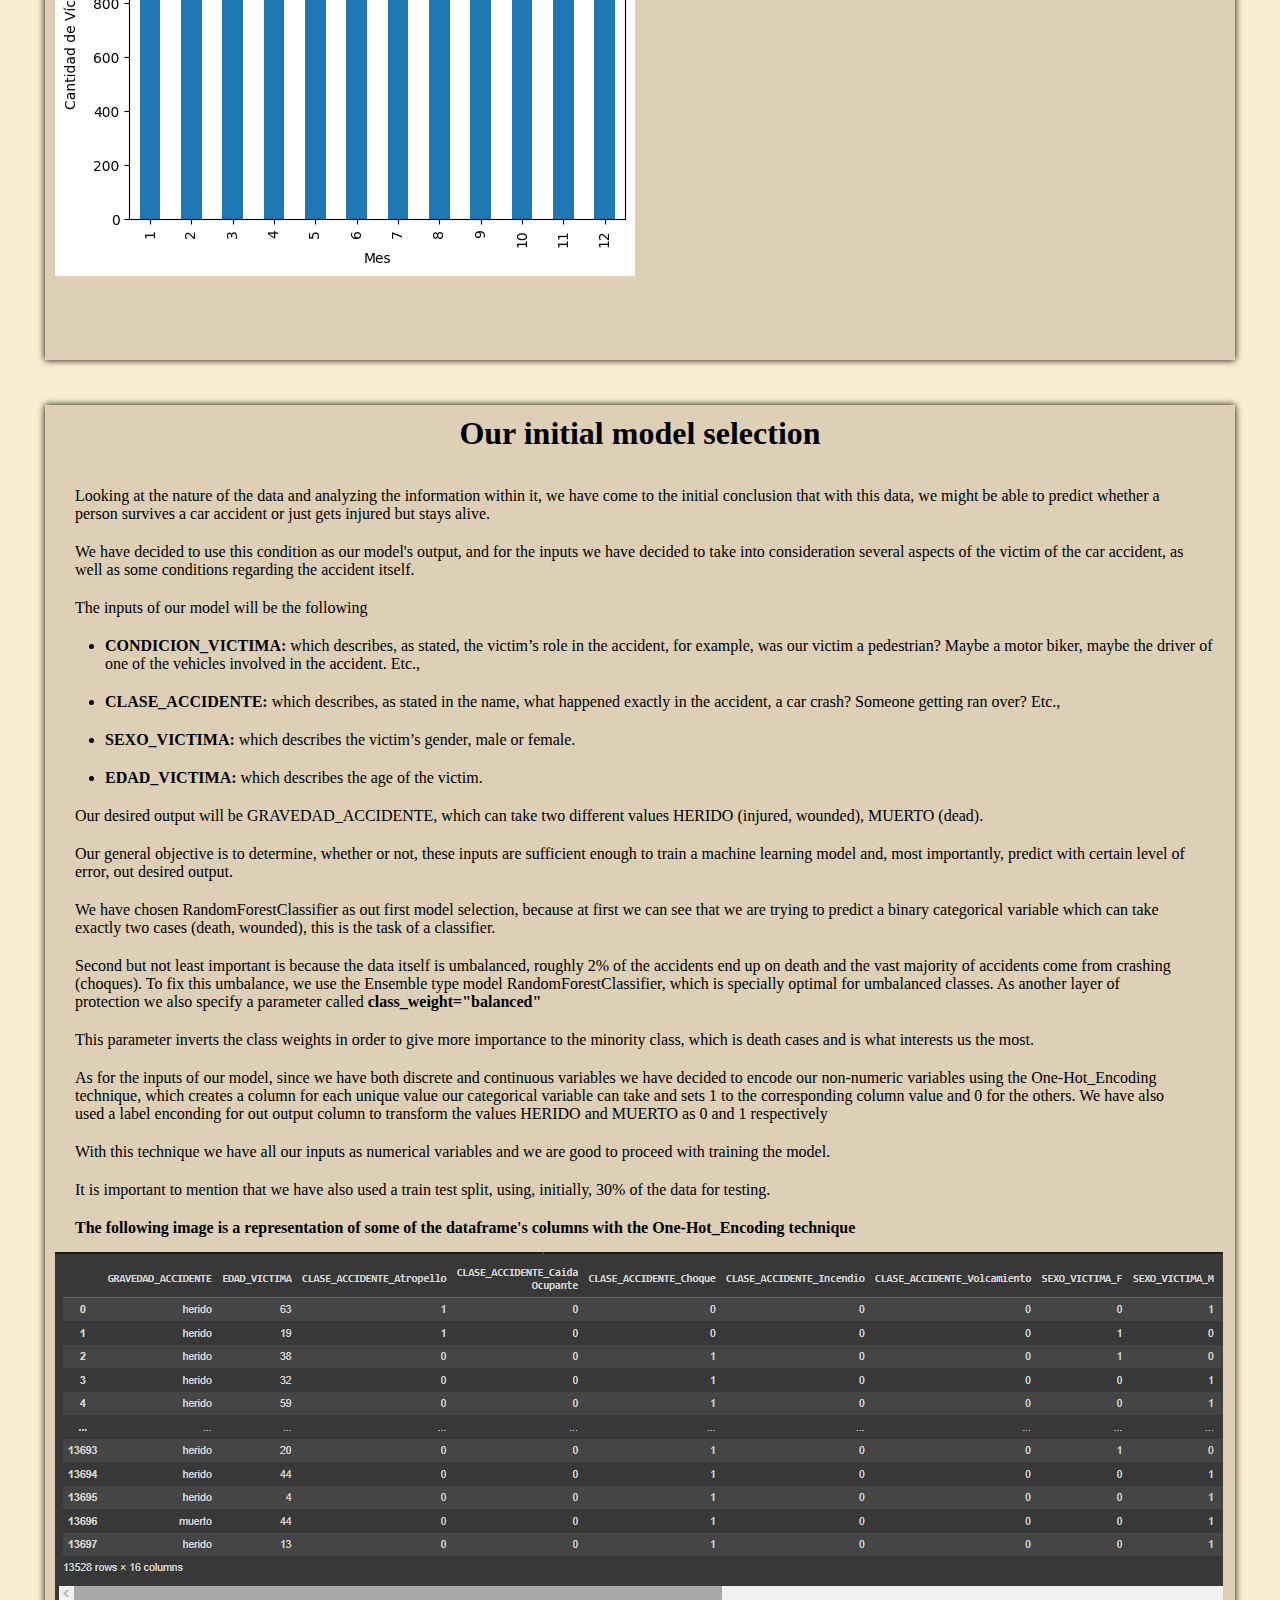
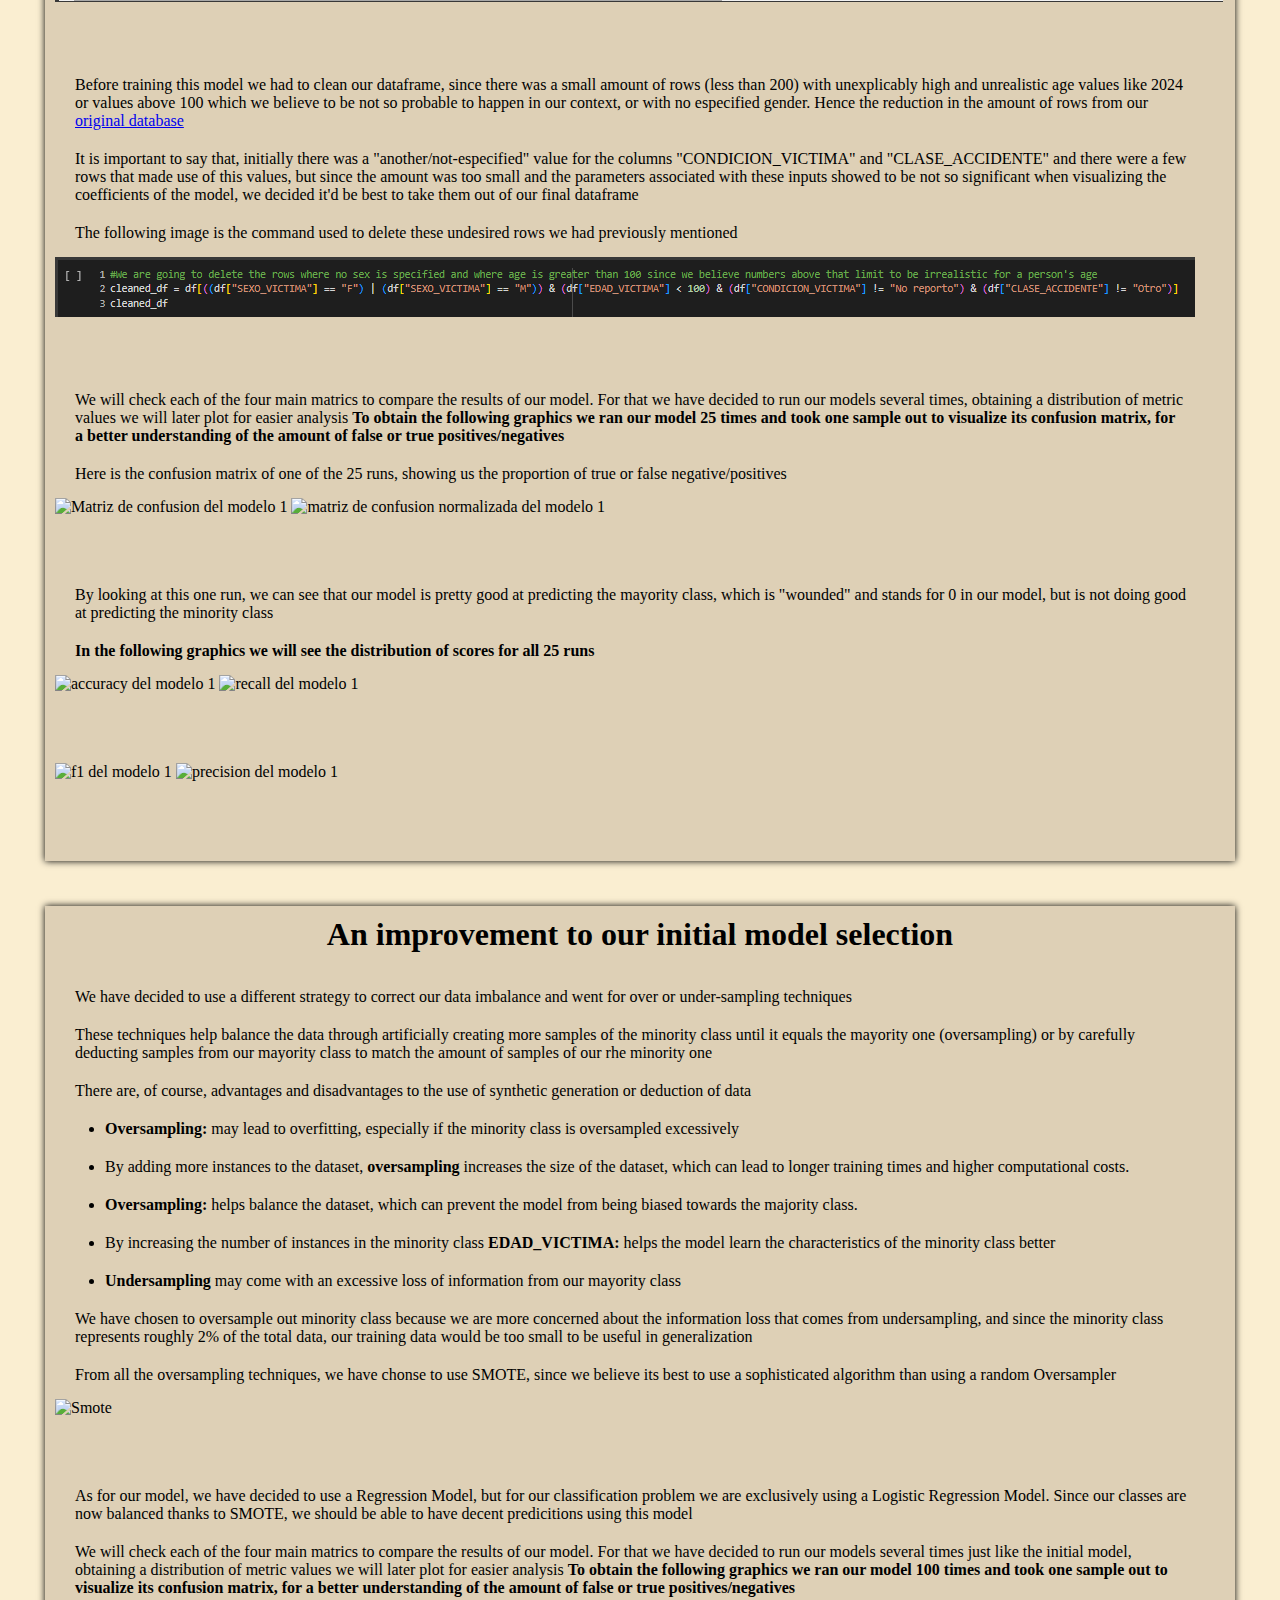
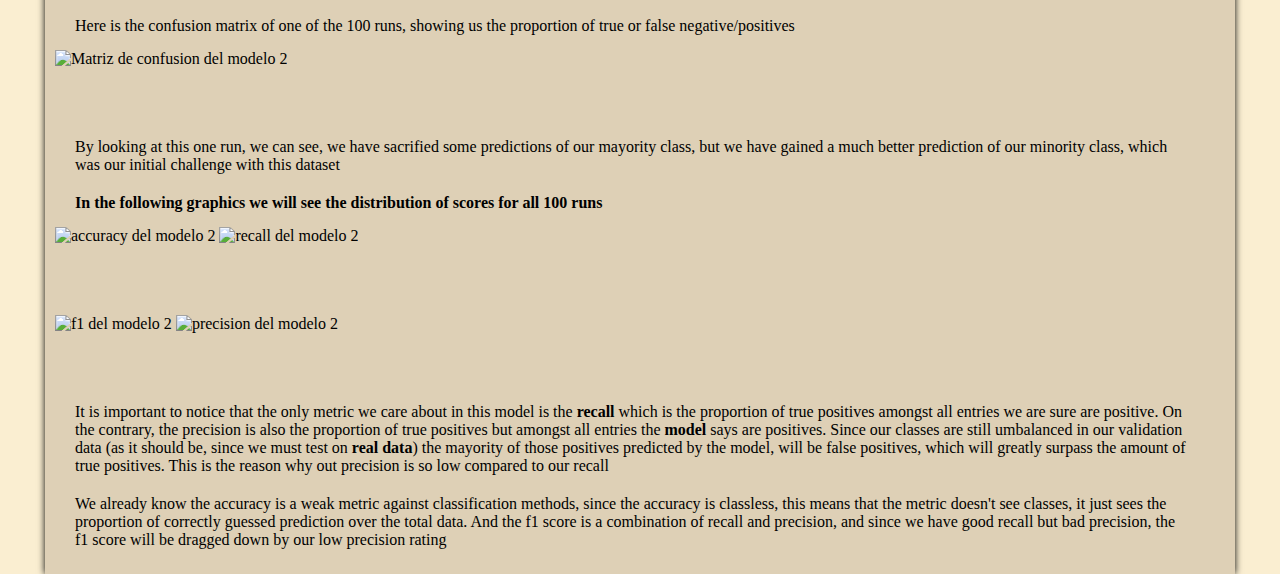
==== commit 428e6afc: "added some css tweaking" ====
--- a/index.html
+++ b/index.html
@@ -137,7 +137,7 @@
           </p>
         </div>
 
-        <div id="fotosDesc">
+        <div class="dataset">
           <img
             src="Fotos/VictimasPorSexo.png"
             alt="Numero de Victimas Por Sexo"
@@ -478,7 +478,7 @@
         </div>
         <div class="dataset">
           <img
-            src="Fotos/bgood_cm_Norm.png"
+            src="Fotos/good_cm_Norm.png"
             alt="Matriz de confusion del modelo 2"
           />
         </div>
--- a/styles.css
+++ b/styles.css
@@ -7,7 +7,7 @@
 }
 
 .fotoPersona{
-    width: 200px;
+    width: calc(100%-40%);
     height: 200px;
     border-radius: 10px;
     box-shadow: 2px 2px 10px black;
@@ -61,7 +61,7 @@
     padding: 10px;
     margin: 45px 45px 0px 45px;
     text-align: center;
-    height: 2100px;
+    height: auto;
     box-shadow: 0px 0px 7px black;
 }
 
@@ -72,7 +72,13 @@
 }
 
 .dataset{
+    width: calc(100%-60%);
     margin-bottom: 70px;
+}
+
+#smote{
+    width: 80%;
+    height: 80%;
 }
 
 .content2parr{
@@ -101,7 +107,16 @@
     padding: 10px;
     margin: 45px 45px 0px 45px;
     text-align: center;
-    height: 2100px;
+    height: auto;
+    box-shadow: 0px 0px 7px black;
+}
+
+#content4{
+    background-color: rgb(222, 208, 182);
+    padding: 10px;
+    margin: 45px 45px 0px 45px;
+    text-align: center;
+    height: auto;
     box-shadow: 0px 0px 7px black;
 }
 
